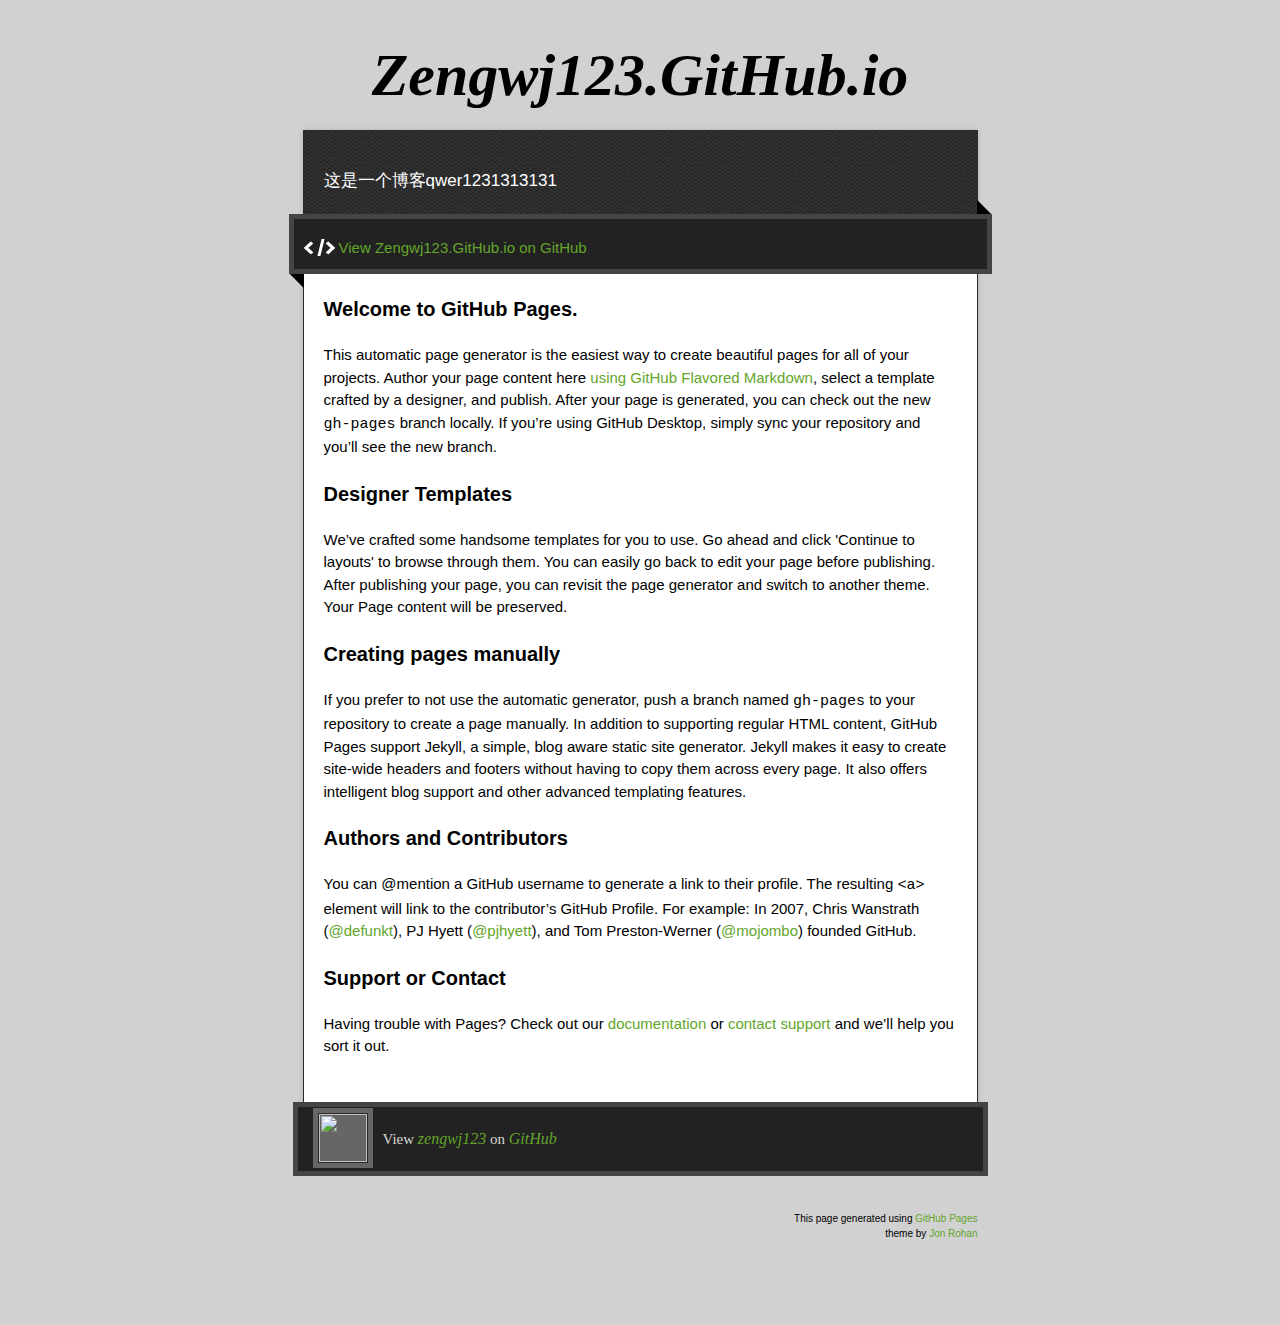
==== index.html @ 14ca136c "hah" ====
<!doctype html>
<!-- The Time Machine GitHub pages theme was designed and developed by Jon Rohan, on Feb 7, 2012. -->
<!-- Follow him for fun. http://twitter.com/jonrohan. Tail his code on https://github.com/jonrohan -->
<html>
<head>
  <meta charset="utf-8">
  <meta http-equiv="X-UA-Compatible" content="IE=edge,chrome=1">

  <link rel="stylesheet" href="stylesheets/stylesheet.css" media="screen">
  <link rel="stylesheet" href="stylesheets/github-dark.css">
  <script type="text/javascript" src="https://ajax.googleapis.com/ajax/libs/jquery/1.7.1/jquery.min.js"></script>
  <script type="text/javascript" src="javascripts/script.js"></script>

  <title>Zengwj123.GitHub.io</title>
  <meta name="description" content="这是一个博客">

  <meta name="viewport" content="width=device-width,initial-scale=1">

</head>

<body>

  <div class="wrapper">
    <header>
      <h1 class="title">Zengwj123.GitHub.io</h1>
    </header>
    <div id="container">
      <p class="tagline">这是一个博客qwer1231313131</p>
      <div id="main" role="main">
        <div class="download-bar">
        <div class="inner">
          <a href="https://github.com/zengwj123" class="code">View Zengwj123.GitHub.io on GitHub</a>
        </div>
        <span class="blc"></span><span class="trc"></span>
        </div>
        <article class="markdown-body">
          <h3>
<a id="welcome-to-github-pages" class="anchor" href="#welcome-to-github-pages" aria-hidden="true"><span aria-hidden="true" class="octicon octicon-link"></span></a>Welcome to GitHub Pages.</h3>

<p>This automatic page generator is the easiest way to create beautiful pages for all of your projects. Author your page content here <a href="https://guides.github.com/features/mastering-markdown/">using GitHub Flavored Markdown</a>, select a template crafted by a designer, and publish. After your page is generated, you can check out the new <code>gh-pages</code> branch locally. If you’re using GitHub Desktop, simply sync your repository and you’ll see the new branch.</p>

<h3>
<a id="designer-templates" class="anchor" href="#designer-templates" aria-hidden="true"><span aria-hidden="true" class="octicon octicon-link"></span></a>Designer Templates</h3>

<p>We’ve crafted some handsome templates for you to use. Go ahead and click 'Continue to layouts' to browse through them. You can easily go back to edit your page before publishing. After publishing your page, you can revisit the page generator and switch to another theme. Your Page content will be preserved.</p>

<h3>
<a id="creating-pages-manually" class="anchor" href="#creating-pages-manually" aria-hidden="true"><span aria-hidden="true" class="octicon octicon-link"></span></a>Creating pages manually</h3>

<p>If you prefer to not use the automatic generator, push a branch named <code>gh-pages</code> to your repository to create a page manually. In addition to supporting regular HTML content, GitHub Pages support Jekyll, a simple, blog aware static site generator. Jekyll makes it easy to create site-wide headers and footers without having to copy them across every page. It also offers intelligent blog support and other advanced templating features.</p>

<h3>
<a id="authors-and-contributors" class="anchor" href="#authors-and-contributors" aria-hidden="true"><span aria-hidden="true" class="octicon octicon-link"></span></a>Authors and Contributors</h3>

<p>You can @mention a GitHub username to generate a link to their profile. The resulting <code>&lt;a&gt;</code> element will link to the contributor’s GitHub Profile. For example: In 2007, Chris Wanstrath (<a href="https://github.com/defunkt" class="user-mention">@defunkt</a>), PJ Hyett (<a href="https://github.com/pjhyett" class="user-mention">@pjhyett</a>), and Tom Preston-Werner (<a href="https://github.com/mojombo" class="user-mention">@mojombo</a>) founded GitHub.</p>

<h3>
<a id="support-or-contact" class="anchor" href="#support-or-contact" aria-hidden="true"><span aria-hidden="true" class="octicon octicon-link"></span></a>Support or Contact</h3>

<p>Having trouble with Pages? Check out our <a href="https://help.github.com/pages">documentation</a> or <a href="https://github.com/contact">contact support</a> and we’ll help you sort it out.</p>
        </article>
      </div>
    </div>
    <footer>
      <div class="owner">

      <p><a href="https://github.com/zengwj123" class="avatar"><img src="https://avatars1.githubusercontent.com/u/22811148?v=3&amp;s=60" width="48" height="48"></a>View <a href="https://github.com/zengwj123">zengwj123</a> on <a href="https://www.github.com">GitHub</a></p>

      </div>
      <div class="creds">
        <small>This page generated using <a href="https://pages.github.com/">GitHub Pages</a><br>theme by <a href="https://twitter.com/jonrohan/">Jon Rohan</a></small>
      </div>
    </footer>
  </div>
  <div class="current-section">
    <a href="#top">Scroll to top</a>
    <a href="https://github.com/zengwj123/zengwj123.github.io/tarball/master" class="tar">tar</a><a href="https://github.com/zengwj123/zengwj123.github.io/zipball/master" class="zip">zip</a><a href="" class="code">source code</a>
    <p class="name"></p>
  </div>

  
</body>
</html>
---- stylesheets/stylesheet.css ----
/*! normalize.css v3.0.0 | MIT License | git.io/normalize */

/**
 * 1. Set default font family to sans-serif.
 * 2. Prevent iOS text size adjust after orientation change, without disabling
 *    user zoom.
 */

html {
  font-family: sans-serif; /* 1 */
  -ms-text-size-adjust: 100%; /* 2 */
  -webkit-text-size-adjust: 100%; /* 2 */
}

/**
 * Remove default margin.
 */

body {
  margin: 0;
}

/* HTML5 display definitions
   ========================================================================== */

/**
 * Correct `block` display not defined for any HTML5 element in IE 8/9.
 * Correct `block` display not defined for `details` or `summary` in IE 10/11 and Firefox.
 * Correct `block` display not defined for `main` in IE 11.
 */

article,
aside,
details,
figcaption,
figure,
footer,
header,
hgroup,
main,
nav,
section,
summary {
  display: block;
}

/**
 * 1. Correct `inline-block` display not defined in IE 8/9.
 * 2. Normalize vertical alignment of `progress` in Chrome, Firefox, and Opera.
 */

audio,
canvas,
progress,
video {
  display: inline-block; /* 1 */
  vertical-align: baseline; /* 2 */
}

/**
 * Prevent modern browsers from displaying `audio` without controls.
 * Remove excess height in iOS 5 devices.
 */

audio:not([controls]) {
  display: none;
  height: 0;
}

/**
 * Address `[hidden]` styling not present in IE 8/9/10.
 * Hide the `template` element in IE 8/9/11, Safari, and Firefox < 22.
 */

[hidden],
template {
  display: none;
}

/* Links
   ========================================================================== */

/**
 * Remove the gray background color from active links in IE 10.
 */

a {
  background: transparent;
}

/**
 * Improve readability when focused and also mouse hovered in all browsers.
 */

a:active,
a:hover {
  outline: 0;
}

/* Text-level semantics
   ========================================================================== */

/**
 * Address styling not present in IE 8/9/10/11, Safari, and Chrome.
 */

abbr[title] {
  border-bottom: 1px dotted;
}

/**
 * Address style set to `bolder` in Firefox 4+, Safari, and Chrome.
 */

b,
strong {
  font-weight: bold;
}

/**
 * Address styling not present in Safari and Chrome.
 */

dfn {
  font-style: italic;
}

/**
 * Address variable `h1` font-size and margin within `section` and `article`
 * contexts in Firefox 4+, Safari, and Chrome.
 */

h1 {
  font-size: 2em;
  margin: 0.67em 0;
}

/**
 * Address styling not present in IE 8/9.
 */

mark {
  background: #ff0;
  color: #000;
}

/**
 * Address inconsistent and variable font size in all browsers.
 */

small {
  font-size: 80%;
}

/**
 * Prevent `sub` and `sup` affecting `line-height` in all browsers.
 */

sub,
sup {
  font-size: 75%;
  line-height: 0;
  position: relative;
  vertical-align: baseline;
}

sup {
  top: -0.5em;
}

sub {
  bottom: -0.25em;
}

/* Embedded content
   ========================================================================== */

/**
 * Remove border when inside `a` element in IE 8/9/10.
 */

img {
  border: 0;
}

/**
 * Correct overflow not hidden in IE 9/10/11.
 */

svg:not(:root) {
  overflow: hidden;
}

/* Grouping content
   ========================================================================== */

/**
 * Address margin not present in IE 8/9 and Safari.
 */

figure {
  margin: 1em 40px;
}

/**
 * Address differences between Firefox and other browsers.
 */

hr {
  -moz-box-sizing: content-box;
  box-sizing: content-box;
  height: 0;
}

/**
 * Contain overflow in all browsers.
 */

pre {
  overflow: auto;
}

/**
 * Address odd `em`-unit font size rendering in all browsers.
 */

code,
kbd,
pre,
samp {
  font-family: monospace, monospace;
  font-size: 1em;
}

/* Forms
   ========================================================================== */

/**
 * Known limitation: by default, Chrome and Safari on OS X allow very limited
 * styling of `select`, unless a `border` property is set.
 */

/**
 * 1. Correct color not being inherited.
 *    Known issue: affects color of disabled elements.
 * 2. Correct font properties not being inherited.
 * 3. Address margins set differently in Firefox 4+, Safari, and Chrome.
 */

button,
input,
optgroup,
select,
textarea {
  color: inherit; /* 1 */
  font: inherit; /* 2 */
  margin: 0; /* 3 */
}

/**
 * Address `overflow` set to `hidden` in IE 8/9/10/11.
 */

button {
  overflow: visible;
}

/**
 * Address inconsistent `text-transform` inheritance for `button` and `select`.
 * All other form control elements do not inherit `text-transform` values.
 * Correct `button` style inheritance in Firefox, IE 8/9/10/11, and Opera.
 * Correct `select` style inheritance in Firefox.
 */

button,
select {
  text-transform: none;
}

/**
 * 1. Avoid the WebKit bug in Android 4.0.* where (2) destroys native `audio`
 *    and `video` controls.
 * 2. Correct inability to style clickable `input` types in iOS.
 * 3. Improve usability and consistency of cursor style between image-type
 *    `input` and others.
 */

button,
html input[type="button"], /* 1 */
input[type="reset"],
input[type="submit"] {
  -webkit-appearance: button; /* 2 */
  cursor: pointer; /* 3 */
}

/**
 * Re-set default cursor for disabled elements.
 */

button[disabled],
html input[disabled] {
  cursor: default;
}

/**
 * Remove inner padding and border in Firefox 4+.
 */

button::-moz-focus-inner,
input::-moz-focus-inner {
  border: 0;
  padding: 0;
}

/**
 * Address Firefox 4+ setting `line-height` on `input` using `!important` in
 * the UA stylesheet.
 */

input {
  line-height: normal;
}

/**
 * It's recommended that you don't attempt to style these elements.
 * Firefox's implementation doesn't respect box-sizing, padding, or width.
 *
 * 1. Address box sizing set to `content-box` in IE 8/9/10.
 * 2. Remove excess padding in IE 8/9/10.
 */

input[type="checkbox"],
input[type="radio"] {
  box-sizing: border-box; /* 1 */
  padding: 0; /* 2 */
}

/**
 * Fix the cursor style for Chrome's increment/decrement buttons. For certain
 * `font-size` values of the `input`, it causes the cursor style of the
 * decrement button to change from `default` to `text`.
 */

input[type="number"]::-webkit-inner-spin-button,
input[type="number"]::-webkit-outer-spin-button {
  height: auto;
}

/**
 * 1. Address `appearance` set to `searchfield` in Safari and Chrome.
 * 2. Address `box-sizing` set to `border-box` in Safari and Chrome
 *    (include `-moz` to future-proof).
 */

input[type="search"] {
  -webkit-appearance: textfield; /* 1 */
  -moz-box-sizing: content-box;
  -webkit-box-sizing: content-box; /* 2 */
  box-sizing: content-box;
}

/**
 * Remove inner padding and search cancel button in Safari and Chrome on OS X.
 * Safari (but not Chrome) clips the cancel button when the search input has
 * padding (and `textfield` appearance).
 */

input[type="search"]::-webkit-search-cancel-button,
input[type="search"]::-webkit-search-decoration {
  -webkit-appearance: none;
}

/**
 * Define consistent border, margin, and padding.
 */

fieldset {
  border: 1px solid #c0c0c0;
  margin: 0 2px;
  padding: 0.35em 0.625em 0.75em;
}

/**
 * 1. Correct `color` not being inherited in IE 8/9/10/11.
 * 2. Remove padding so people aren't caught out if they zero out fieldsets.
 */

legend {
  border: 0; /* 1 */
  padding: 0; /* 2 */
}

/**
 * Remove default vertical scrollbar in IE 8/9/10/11.
 */

textarea {
  overflow: auto;
}

/**
 * Don't inherit the `font-weight` (applied by a rule above).
 * NOTE: the default cannot safely be changed in Chrome and Safari on OS X.
 */

optgroup {
  font-weight: bold;
}

/* Tables
   ========================================================================== */

/**
 * Remove most spacing between table cells.
 */

table {
  border-collapse: collapse;
  border-spacing: 0;
}

td,
th {
  padding: 0;
}


/* Style */

body {
  font-size: 15px;
  font-family: Arial, Arial, Helvetica, sans-serif;
  line-height: 1.5;
  background: #D1D1D1;
}

a {
  color: #63a52a;
  text-decoration: none;
  transition: opacity ease-in-out 0.3s;
  -webkit-transition: opacity ease-in-out 0.3s;  /* Safari <=6.1, Android <= 4.3 */
}

a:hover {
  text-decoration: underline;
  color: #90D355;
}

h1.title {
  margin: 30px 20px 10px;
  font-size: 60px;
  font-weight: bold;
  font-style: italic;
  font-family:Georgia, serif;
  text-align: center;
}

.wrapper {
  width: 675px;
  margin: 0 auto;
}

#container {
  border: 1px solid #2a2a2a;
  background: #ddd url(../images/pattern.png);
  box-shadow: 0 0 5px #b1b1b1;
}

p.tagline {
  padding: 20px 20px 0;
  color: #fff;
  font-size: 17px;
}

#main {
  margin-top: 20px;
  padding: 0 20px 90px;
  background-color: #fff;
}

.download-bar {
  background: #222;
  border: 5px solid #444;
  padding: 10px;
  margin: 0 -35px 20px;
  position: relative;
}

.download-bar .inner {
  overflow: hidden;
}

.download-bar .watch-fork iframe {
  display: block;
  float: left;
  border-right: 1px solid #ddd;
  padding-right: 5px;
}
.download-bar .watch-fork iframe.last {
  border-right: 0 none;
  padding-right: 0;
  padding-left: 5px;
  border-left: 1px solid #fff;
}
.download-bar .watch-fork {
  overflow: hidden;
  float: right;
  background-color: #eee;
  padding: 5px;
  border-radius: 3px;
}

.download-bar .blc {
  border: 10px solid black;
  border-color: transparent transparent black;
  width: 0;
  height: 0;
  display: block;
  position: absolute;
  bottom: -15px;
  left: 0;
  transform: rotate(45deg);
  -ms-transform: rotate(45deg);  /* IE9 */
  -webkit-transform: rotate(45deg); /* 2014 current */
}

.download-bar .trc {
  border: 10px solid black;
  border-color:  black transparent transparent;
  width: 0;
  height: 0;
  display: block;
  position: absolute;
  top: -15px;
  right: 0;
  transform: rotate(45deg);
  -ms-transform: rotate(45deg);  /* IE9 */
  -webkit-transform: rotate(45deg); /* 2014 current */
}

.download-bar .avatar {
  border: 1px solid black;
  display: block;
  padding: 4px;
  float: left;
}

.download-bar .avatar img {
  display: block;
}

.download-bar a.code {
  background: transparent url(../images/code.png) no-repeat 0 2px;
  padding-left: 35px;
  margin-top: 8px;
  display: block;
  float: left;
  text-indent: 0;
  width: auto;
  height: auto;
  opacity: 1;
  filter:alpha(opacity=100);  /* IE 5-7 */
}

.current-section {
  position: fixed;
  top: 0;
  left: 50%;
  width: 693px;
  margin-left: -352px;
  background: #222;
  border: 5px solid #444;
  color: #fff;
  opacity: 0;
  visibility: hidden;
  transition: opacity ease-in-out 0.3s;
  -webkit-transition: opacity ease-in-out 0.3s;  /* Safari <=6.1, Android <= 4.3 */
}

.current-section p {
  padding: 5px 27px;
  font-size: 24px;
  font-weight: bold;
}

.current-section a {
  float: right;
  text-indent: -10000px;
  background: transparent url(../images/top.png) no-repeat 0 0;
  width: 20px;
  height: 20px;
  opacity: 0.8;
  margin-right: 12px;
  margin-top: 12px;
  opacity: 0.8;
  filter:alpha(opacity=80);  /* IE 5-7 */
  transition: opacity ease-in-out 0.3s;
  -webkit-transition: opacity ease-in-out 0.3s;  /* Safari <=6.1, Android <= 4.3 */
}

.current-section a:hover {
  opacity: 1;
  filter:alpha(opacity=100);  /* IE 5-7 */
}

.current-section a.zip {
  margin-right: 8px;
}

a.zip,
a.zip span {
  background: transparent url(../images/zip.png) no-repeat 0 0;
  width: 30px;
  height: 21px;
  display: inline-block;
  text-indent: -10000px;
  opacity: 0.8;
  filter:alpha(opacity=80);  /* IE 5-7 */
  transition: opacity ease-in-out 0.3s;
  -webkit-transition: opacity ease-in-out 0.3s;  /* Safari <=6.1, Android <= 4.3 */
}

a.tar,
a.tar span {
  background: transparent url(../images/tar.png) no-repeat 0 0;
  width: 30px;
  height: 21px;
  display: inline-block;
  text-indent: -10000px;
  opacity: 0.8;
  filter:alpha(opacity=80);  /* IE 5-7 */
  transition: opacity ease-in-out 0.3s;
  -webkit-transition: opacity ease-in-out 0.3s;  /* Safari <=6.1, Android <= 4.3 */
}

a.code {
  background: transparent url(../images/code.png) no-repeat 0 2px;
  width: 30px;
  height: 21px;
  display: block;
  display: inline-block;
  text-indent: -10000px;
  opacity: 0.8;
  filter:alpha(opacity=80);  /* IE 5-7 */
  transition: opacity ease-in-out 0.3s;
  -webkit-transition: opacity ease-in-out 0.3s;  /* Safari <=6.1, Android <= 4.3 */
}

a.zip:hover,
a.tar:hover,
a.code:hover {
  opacity: 1;
  filter:alpha(opacity=100);
}

a.download-button {
  border: 1px solid black;
  border-radius: 3px;
  display: inline-block;
  text-indent: 0!important;
  width: auto;
  float: right;
  background: #999; /* for non-css3 browsers */
  filter: progid:DXImageTransform.Microsoft.gradient(startColorstr='#37ADD4', endColorstr='#1B657E'); /* IE <= 9 */
  background: -webkit-gradient(linear, left top, left bottom, from(#37ADD4), to(#1B657E)); /* ancient webkit browsers */
  background: -webkit-linear-gradient(top,  #37ADD4,  #1B657E);  /* Safari <=6.1, Android <= 4.3 */
  background: linear-gradient(to bottom,  #37ADD4,  #1B657E);
  height: auto;
  margin-left: 10px;
}

a.download-button span {
  background-position: 10px 5px;
  width: auto;
  height: auto;
  padding: 5px 10px;
  padding-left: 45px;
  display: inline-block;
  text-indent: 0!important;
  color: #fff;
}

footer {
  margin-bottom: 60px;
  padding-bottom: 60px;
}

footer .owner {
  background: #222;
  border: 5px solid #444;
  padding: 5px 15px;
  margin: -67px -10px 35px;
  color: #d6d6d6;
}

footer .creds small {
  float: right;
  font-size: 10px;
  text-align: right;
  margin-left: 15px;
}

footer .owner .avatar {
  background-color: #666;
  display: block;
  margin: -19px 10px 0 0;
  width: 60px;
  float: left;
}

footer .owner img {
  display: block;
  border: 1px solid #2a2a2a;
  margin: 5px;
}

footer .owner p {
  font-family:Georgia, serif;
}

footer .owner p a {
  font-size: 16px;
  font-style: italic;
}

/* Markdown */
.markdown-body h1,
.markdown-body h2,
.markdown-body h3,
.markdown-body h4,
.markdown-body h5,
.markdown-body h6,
.markdown-body p,
.markdown-body pre,
.markdown-body ul,
.markdown-body ol,
.markdown-body dl,
.markdown-body table,
.markdown-body blockquote {
  margin-bottom: 20px;
}

.markdown-body h1,
.markdown-body h2,
.markdown-body h3,
.markdown-body h4,
.markdown-body h5,
.markdown-body h6 {
  font-weight: bold;
}

.markdown-body h1 {
  font-size: 28px;
}

.markdown-body h2 {
  font-size: 24px;
  color: #557398;
}

.markdown-body h3 {
  font-size: 20px;
}

.markdown-body h4 {
  font-size: 18px;
}

.markdown-body h5 {
  font-size: 16px;
}

.markdown-body pre {
  padding: 10px 70px 10px 0;
  margin-left: -20px;
  margin-right: -20px;
  font-family: 'Monaco', 'Lucida Console', monospace;
  font-size: 13px;
  line-height: 20px;
  box-shadow: inset 0 0 5px #000;
  word-wrap: break-word;
  background-color:#3b3b3b;
  color: #d6d6d6;
}

.markdown-body pre.lines {
  font-size: 12px;
  margin:0 10px 0 -20px;
  padding: 10px;
  float:  left;
  display: block;
  text-align: right;
  box-shadow: none;
  background-color:#2a2a2a;
  color: #d6d6d6;
}

.markdown-body ul,
.markdown-body ol {
  padding-left: 30px;
}

.markdown-body ul {
  list-style-type: disc;
}

.markdown-body ol {
  list-style-type: decimal;
}

.markdown-body li,
.markdown-body li p,
.markdown-body dd,
.markdown-body dd p {
  margin-bottom: 10px;
}

.markdown-body li pre,
.markdown-body li pre.lines,
.markdown-body dd pre,
.markdown-body dd pre.lines {
  margin-left: -35px;
}

.markdown-body dt {
  font-weight: bold;
  font-style: italic;
}

.markdown-body dd {
  margin-left: 15px;
}

.markdown-body table {
  width: 673px;
  margin-left: -20px;
  margin-right: -20px;
}

.markdown-body tbody {
  border-top: 2px solid #557398;
  border-bottom: 2px solid #557398;
  background-color: #EBEFF4;
}

.markdown-body table td * {
  margin: 0;
}

.markdown-body td {
  border-right: 1px solid #557398;
  border-bottom: 1px solid #557398;
  padding: 5px;
}

.markdown-body td:first-child,
.markdown-body th:first-child {
  width: 30%;
  padding-left: 20px;
}

.markdown-body td:last-child {
  border-right: 0 none;
}

.markdown-body th {
  font-size: 18px;
  font-weight: bold;
  text-align: left;
  padding: 5px;
}

.markdown-body tt {
  background-color:#3b3b3b;
  color: #d6d6d6;
  padding: 2px 3px;
}

.markdown-body blockquote {
  font-style: italic;
  font-family:Georgia, serif;
  font-size: 17px;
  border-top: 3px solid #333;
  border-bottom: 3px solid #333;
  padding: 10px 20px;
  padding-left: 50px;
}

.markdown-body blockquote:before {
  font-style: italic;
  font-family: Georgia, serif;
  font-size: 90px;
  height: 90px;
  margin-left: -60px;
  margin-top: -25px;
  content: "‟";
  display: block;
  float: left;
}

.markdown-body img {
  max-width: 100%;
  box-sizing: border-box;
}

.highlight  { background: #ffffff; }
.highlight .c { color: #999988; font-style: italic } /* Comment */
.highlight .err { color: #a61717; background-color: #e3d2d2 } /* Error */
.highlight .k { font-weight: bold } /* Keyword */
.highlight .o { font-weight: bold } /* Operator */
.highlight .cm { color: #999988; font-style: italic } /* Comment.Multiline */
.highlight .cp { color: #999999; font-weight: bold } /* Comment.Preproc */
.highlight .c1 { color: #999988; font-style: italic } /* Comment.Single */
.highlight .cs { color: #999999; font-weight: bold; font-style: italic } /* Comment.Special */
.highlight .gd { color: #000000; background-color: #ffdddd } /* Generic.Deleted */
.highlight .gd .x { color: #000000; background-color: #ffaaaa } /* Generic.Deleted.Specific */
.highlight .ge { font-style: italic } /* Generic.Emph */
.highlight .gr { color: #aa0000 } /* Generic.Error */
.highlight .gh { color: #999999 } /* Generic.Heading */
.highlight .gi { color: #000000; background-color: #ddffdd } /* Generic.Inserted */
.highlight .gi .x { color: #000000; background-color: #aaffaa } /* Generic.Inserted.Specific */
.highlight .go { color: #888888 } /* Generic.Output */
.highlight .gp { color: #555555 } /* Generic.Prompt */
.highlight .gs { font-weight: bold } /* Generic.Strong */
.highlight .gu { color: #800080; font-weight: bold; } /* Generic.Subheading */
.highlight .gt { color: #aa0000 } /* Generic.Traceback */
.highlight .kc { font-weight: bold } /* Keyword.Constant */
.highlight .kd { font-weight: bold } /* Keyword.Declaration */
.highlight .kn { font-weight: bold } /* Keyword.Namespace */
.highlight .kp { font-weight: bold } /* Keyword.Pseudo */
.highlight .kr { font-weight: bold } /* Keyword.Reserved */
.highlight .kt { color: #445588; font-weight: bold } /* Keyword.Type */
.highlight .m { color: #009999 } /* Literal.Number */
.highlight .s { color: #d14 } /* Literal.String */
.highlight .na { color: #008080 } /* Name.Attribute */
.highlight .nb { color: #0086B3 } /* Name.Builtin */
.highlight .nc { color: #445588; font-weight: bold } /* Name.Class */
.highlight .no { color: #008080 } /* Name.Constant */
.highlight .ni { color: #800080 } /* Name.Entity */
.highlight .ne { color: #990000; font-weight: bold } /* Name.Exception */
.highlight .nf { color: #990000; font-weight: bold } /* Name.Function */
.highlight .nn { color: #555555 } /* Name.Namespace */
.highlight .nt { color: #000080 } /* Name.Tag */
.highlight .nv { color: #008080 } /* Name.Variable */
.highlight .ow { font-weight: bold } /* Operator.Word */
.highlight .w { color: #bbbbbb } /* Text.Whitespace */
.highlight .mf { color: #009999 } /* Literal.Number.Float */
.highlight .mh { color: #009999 } /* Literal.Number.Hex */
.highlight .mi { color: #009999 } /* Literal.Number.Integer */
.highlight .mo { color: #009999 } /* Literal.Number.Oct */
.highlight .sb { color: #d14 } /* Literal.String.Backtick */
.highlight .sc { color: #d14 } /* Literal.String.Char */
.highlight .sd { color: #d14 } /* Literal.String.Doc */
.highlight .s2 { color: #d14 } /* Literal.String.Double */
.highlight .se { color: #d14 } /* Literal.String.Escape */
.highlight .sh { color: #d14 } /* Literal.String.Heredoc */
.highlight .si { color: #d14 } /* Literal.String.Interpol */
.highlight .sx { color: #d14 } /* Literal.String.Other */
.highlight .sr { color: #009926 } /* Literal.String.Regex */
.highlight .s1 { color: #d14 } /* Literal.String.Single */
.highlight .ss { color: #990073 } /* Literal.String.Symbol */
.highlight .bp { color: #999999 } /* Name.Builtin.Pseudo */
.highlight .vc { color: #008080 } /* Name.Variable.Class */
.highlight .vg { color: #008080 } /* Name.Variable.Global */
.highlight .vi { color: #008080 } /* Name.Variable.Instance */
.highlight .il { color: #009999 } /* Literal.Number.Integer.Long */
---- stylesheets/github-dark.css ----
/*
The MIT License (MIT)

Copyright (c) 2016 GitHub, Inc.

Permission is hereby granted, free of charge, to any person obtaining a copy
of this software and associated documentation files (the "Software"), to deal
in the Software without restriction, including without limitation the rights
to use, copy, modify, merge, publish, distribute, sublicense, and/or sell
copies of the Software, and to permit persons to whom the Software is
furnished to do so, subject to the following conditions:

The above copyright notice and this permission notice shall be included in all
copies or substantial portions of the Software.

THE SOFTWARE IS PROVIDED "AS IS", WITHOUT WARRANTY OF ANY KIND, EXPRESS OR
IMPLIED, INCLUDING BUT NOT LIMITED TO THE WARRANTIES OF MERCHANTABILITY,
FITNESS FOR A PARTICULAR PURPOSE AND NONINFRINGEMENT. IN NO EVENT SHALL THE
AUTHORS OR COPYRIGHT HOLDERS BE LIABLE FOR ANY CLAIM, DAMAGES OR OTHER
LIABILITY, WHETHER IN AN ACTION OF CONTRACT, TORT OR OTHERWISE, ARISING FROM,
OUT OF OR IN CONNECTION WITH THE SOFTWARE OR THE USE OR OTHER DEALINGS IN THE
SOFTWARE.

*/

.pl-c /* comment */ {
  color: #969896;
}

.pl-c1 /* constant, variable.other.constant, support, meta.property-name, support.constant, support.variable, meta.module-reference, markup.raw, meta.diff.header */,
.pl-s .pl-v /* string variable */ {
  color: #0099cd;
}

.pl-e /* entity */,
.pl-en /* entity.name */ {
  color: #9774cb;
}

.pl-smi /* variable.parameter.function, storage.modifier.package, storage.modifier.import, storage.type.java, variable.other */,
.pl-s .pl-s1 /* string source */ {
  color: #ddd;
}

.pl-ent /* entity.name.tag */ {
  color: #7bcc72;
}

.pl-k /* keyword, storage, storage.type */ {
  color: #cc2372;
}

.pl-s /* string */,
.pl-pds /* punctuation.definition.string, string.regexp.character-class */,
.pl-s .pl-pse .pl-s1 /* string punctuation.section.embedded source */,
.pl-sr /* string.regexp */,
.pl-sr .pl-cce /* string.regexp constant.character.escape */,
.pl-sr .pl-sre /* string.regexp source.ruby.embedded */,
.pl-sr .pl-sra /* string.regexp string.regexp.arbitrary-repitition */ {
  color: #3c66e2;
}

.pl-v /* variable */ {
  color: #fb8764;
}

.pl-id /* invalid.deprecated */ {
  color: #e63525;
}

.pl-ii /* invalid.illegal */ {
  color: #f8f8f8;
  background-color: #e63525;
}

.pl-sr .pl-cce /* string.regexp constant.character.escape */ {
  font-weight: bold;
  color: #7bcc72;
}

.pl-ml /* markup.list */ {
  color: #c26b2b;
}

.pl-mh /* markup.heading */,
.pl-mh .pl-en /* markup.heading entity.name */,
.pl-ms /* meta.separator */ {
  font-weight: bold;
  color: #264ec5;
}

.pl-mq /* markup.quote */ {
  color: #00acac;
}

.pl-mi /* markup.italic */ {
  font-style: italic;
  color: #ddd;
}

.pl-mb /* markup.bold */ {
  font-weight: bold;
  color: #ddd;
}

.pl-md /* markup.deleted, meta.diff.header.from-file */ {
  color: #bd2c00;
  background-color: #ffecec;
}

.pl-mi1 /* markup.inserted, meta.diff.header.to-file */ {
  color: #55a532;
  background-color: #eaffea;
}

.pl-mdr /* meta.diff.range */ {
  font-weight: bold;
  color: #9774cb;
}

.pl-mo /* meta.output */ {
  color: #264ec5;
}
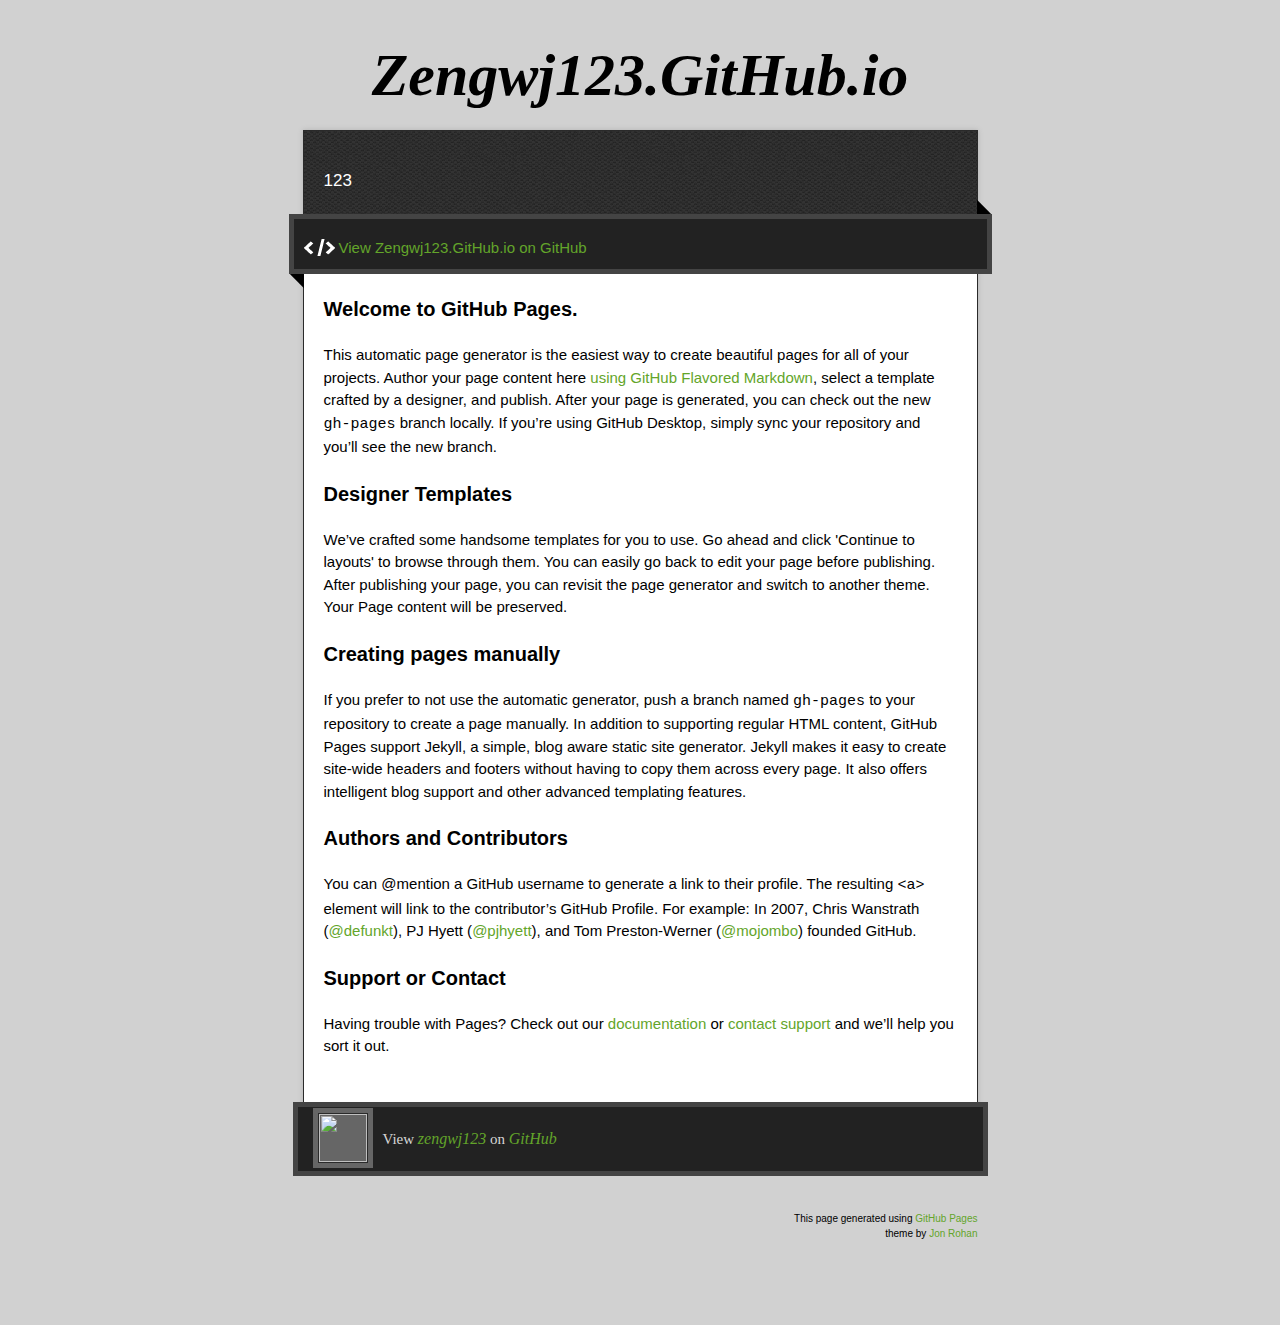
==== commit ff5324a2: "23" ====
--- a/index.html
+++ b/index.html
@@ -25,7 +25,7 @@
       <h1 class="title">Zengwj123.GitHub.io</h1>
     </header>
     <div id="container">
-      <p class="tagline">这是一个博客qwer1231313131</p>
+      <p class="tagline">123</p>
       <div id="main" role="main">
         <div class="download-bar">
         <div class="inner">
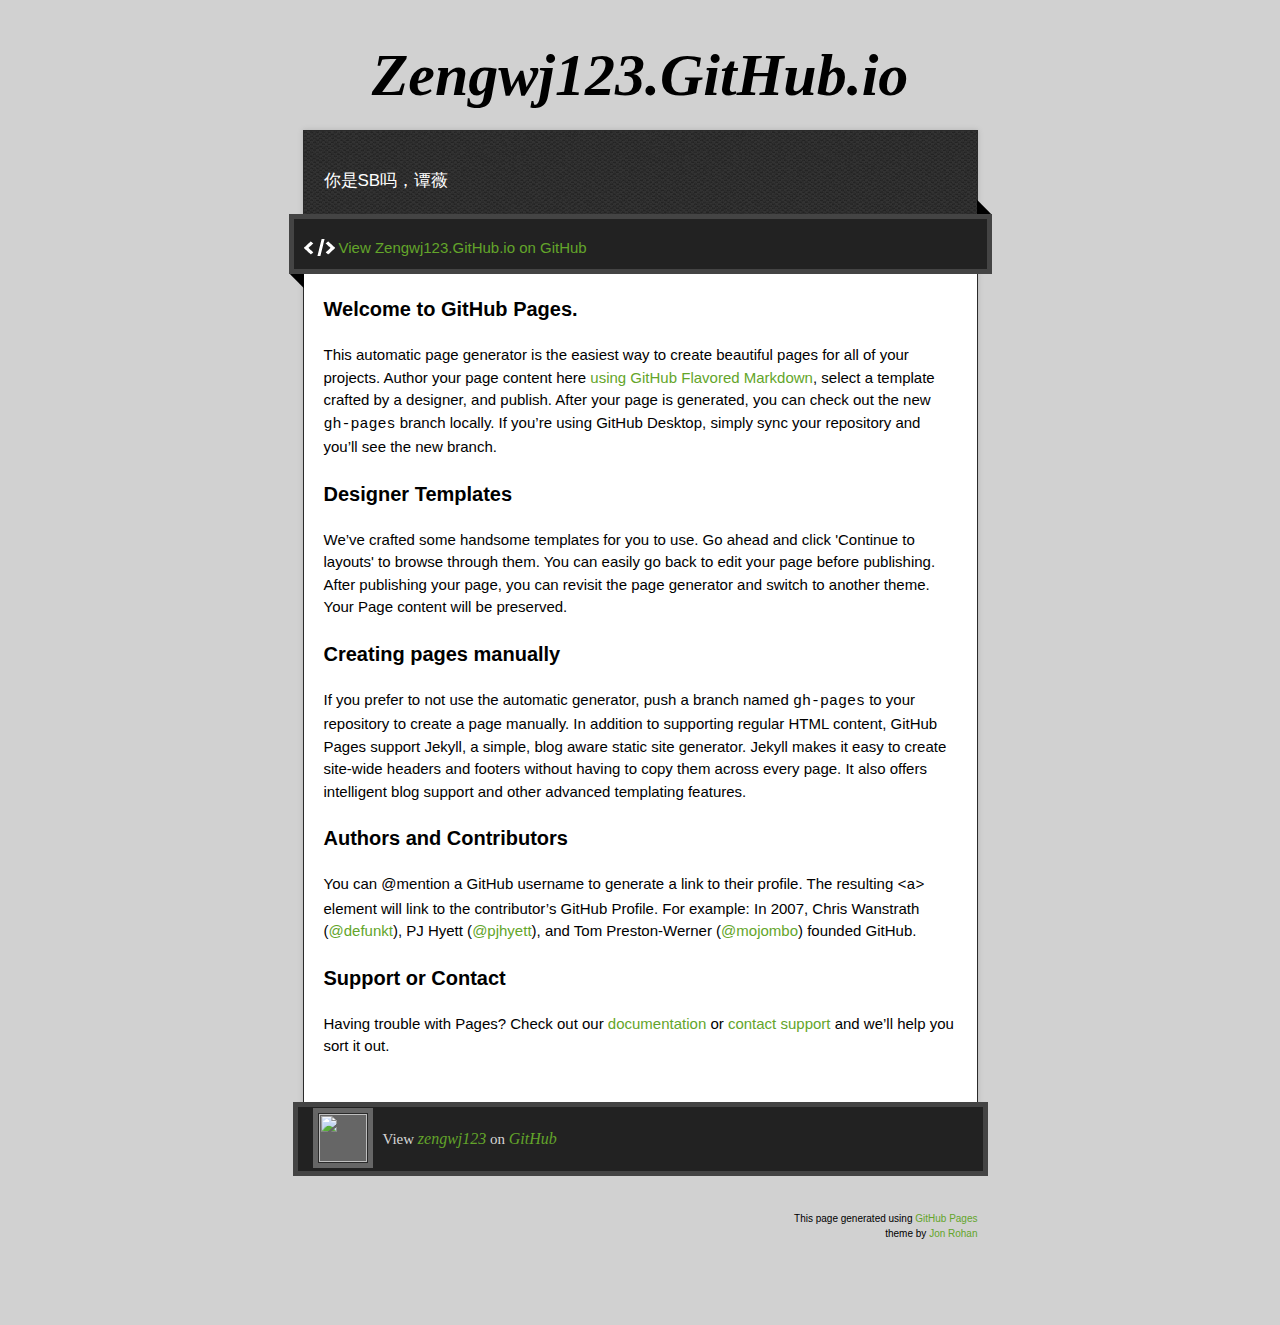
==== commit 38b67767: "123" ====
--- a/index.html
+++ b/index.html
@@ -25,7 +25,7 @@
       <h1 class="title">Zengwj123.GitHub.io</h1>
     </header>
     <div id="container">
-      <p class="tagline">123</p>
+      <p class="tagline">你是SB吗，谭薇</p>
       <div id="main" role="main">
         <div class="download-bar">
         <div class="inner">
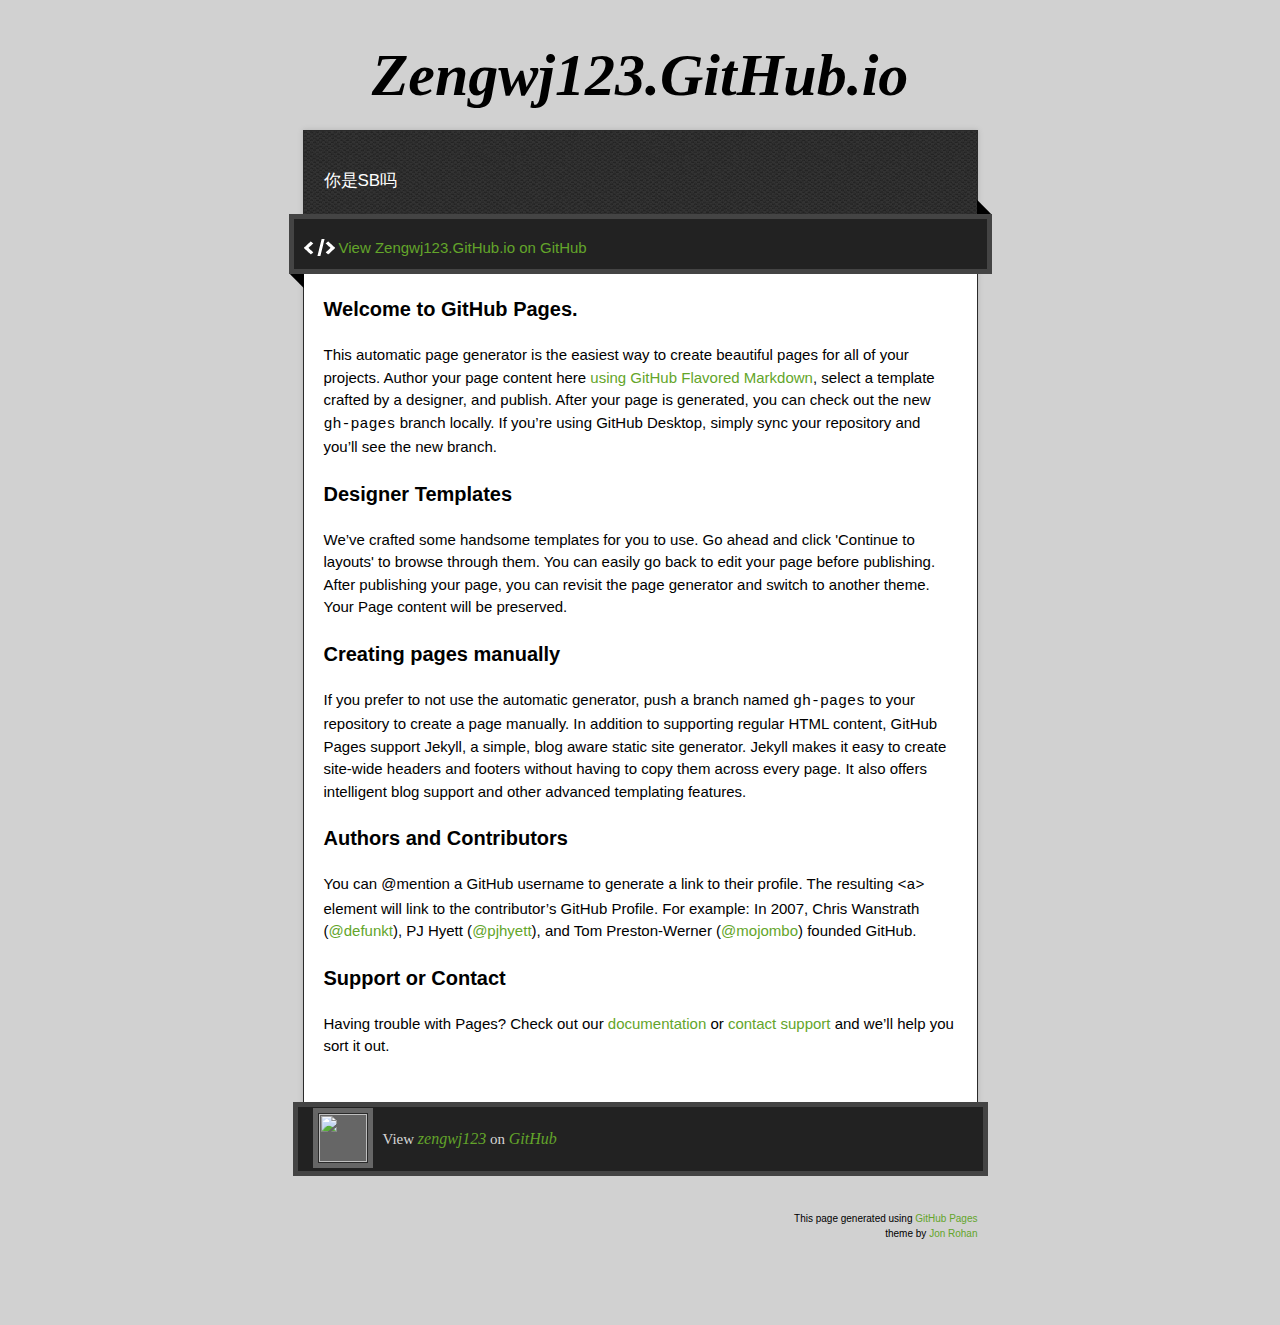
==== commit d69e3c26: "hah" ====
--- a/index.html
+++ b/index.html
@@ -25,7 +25,7 @@
       <h1 class="title">Zengwj123.GitHub.io</h1>
     </header>
     <div id="container">
-      <p class="tagline">你是SB吗，谭薇</p>
+      <p class="tagline">你是SB吗</p>
       <div id="main" role="main">
         <div class="download-bar">
         <div class="inner">
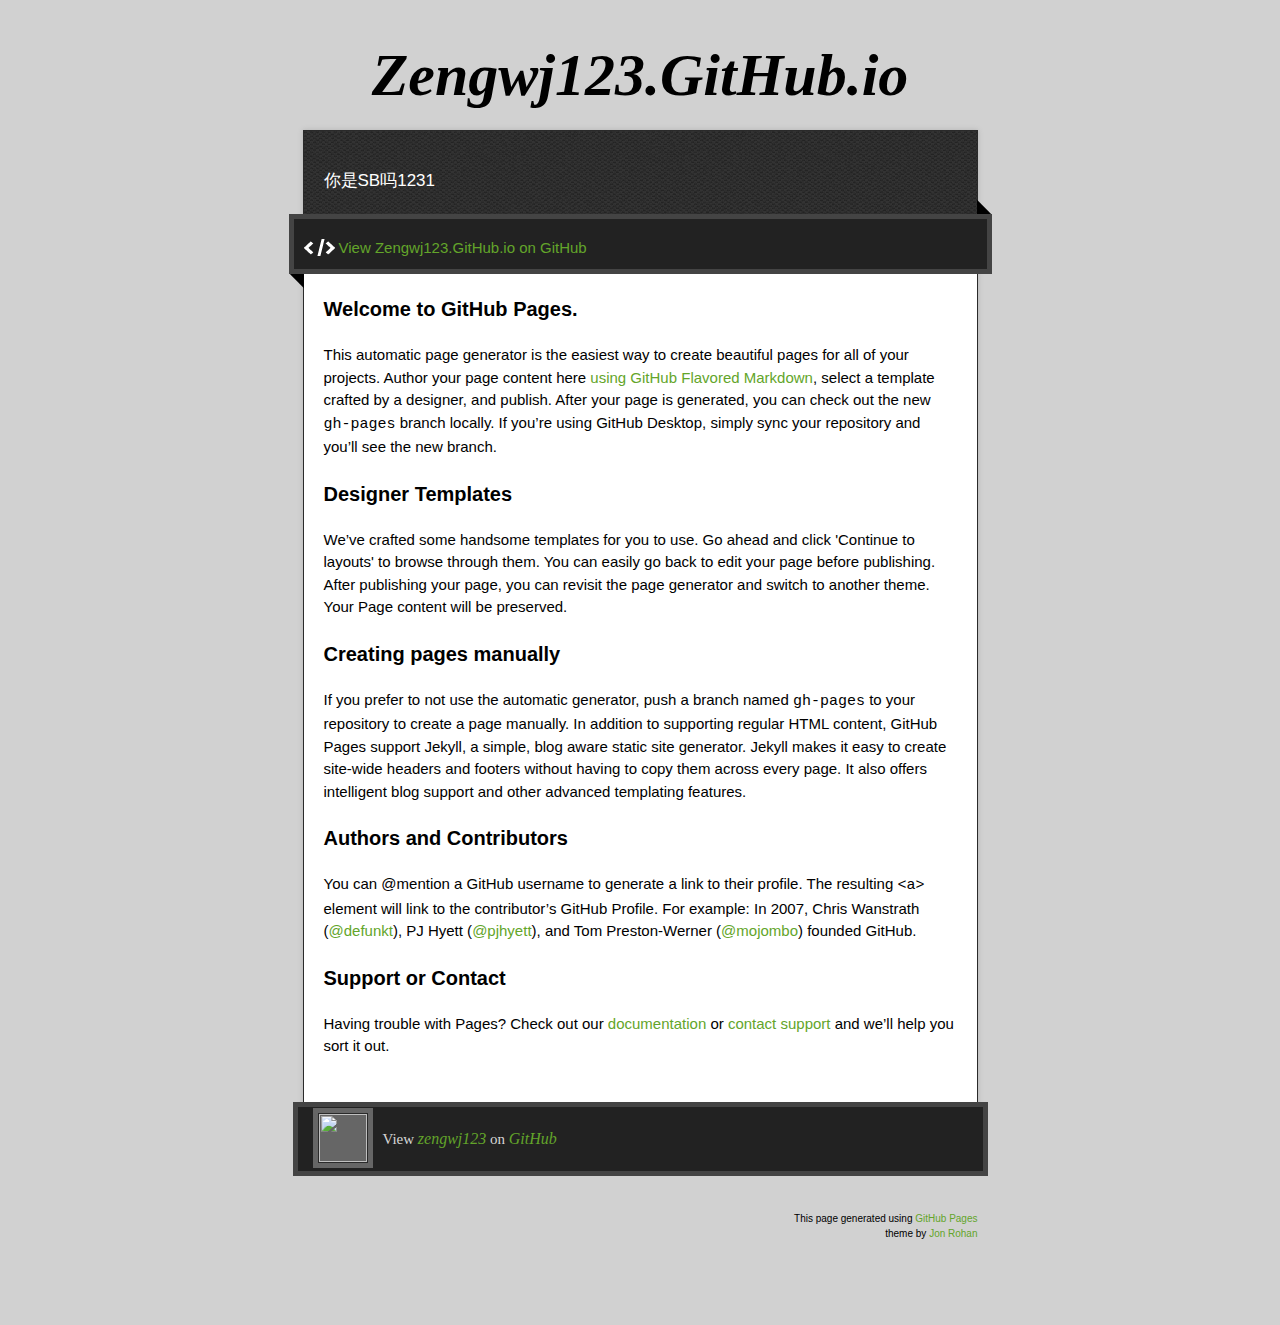
==== commit 4898f57a: "ha" ====
--- a/index.html
+++ b/index.html
@@ -25,7 +25,7 @@
       <h1 class="title">Zengwj123.GitHub.io</h1>
     </header>
     <div id="container">
-      <p class="tagline">你是SB吗</p>
+      <p class="tagline">你是SB吗1231</p>
       <div id="main" role="main">
         <div class="download-bar">
         <div class="inner">
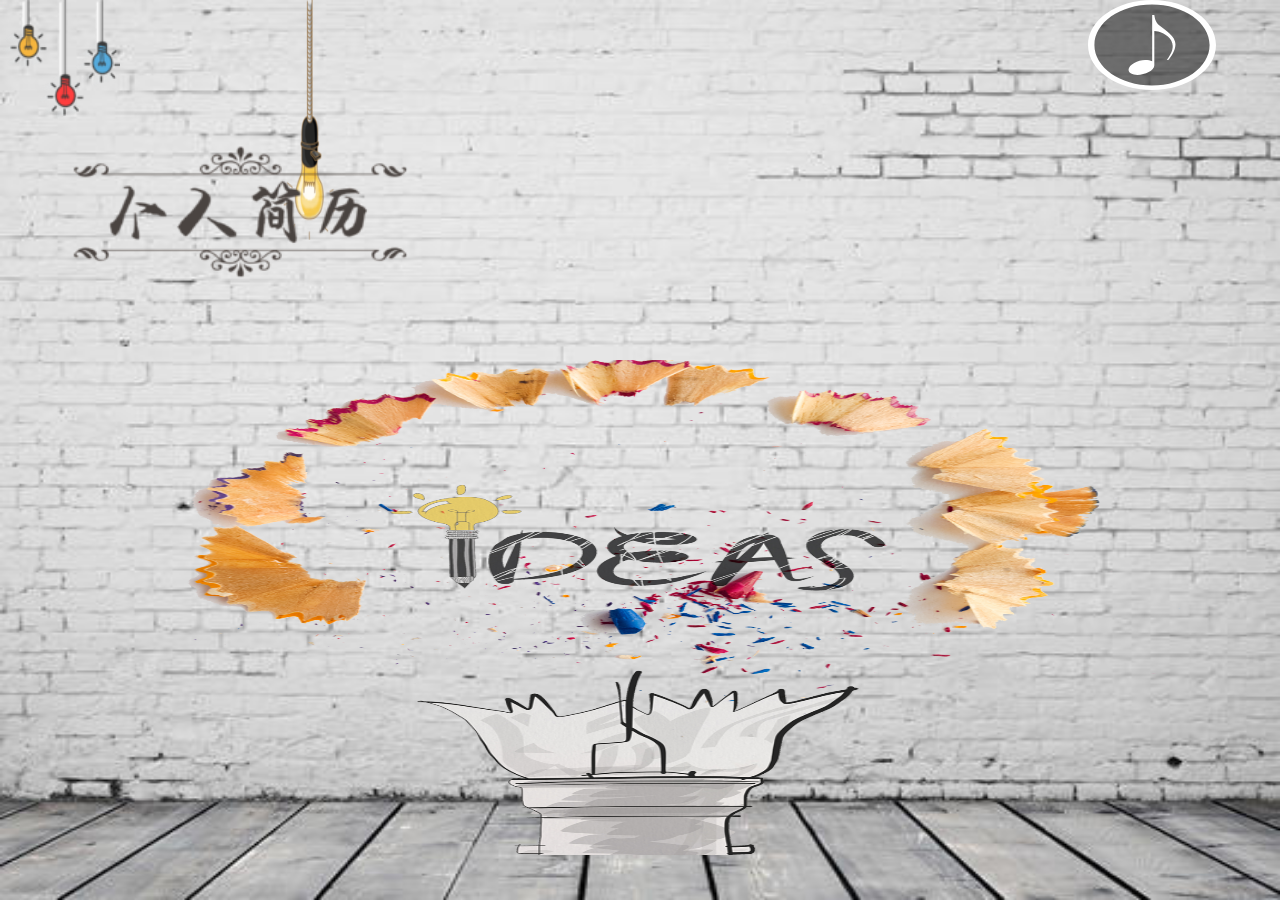
==== commit f2f0213f: "hah" ====
--- a/index.html
+++ b/index.html
@@ -1,83 +1,114 @@
-<!doctype html>
-<!-- The Time Machine GitHub pages theme was designed and developed by Jon Rohan, on Feb 7, 2012. -->
-<!-- Follow him for fun. http://twitter.com/jonrohan. Tail his code on https://github.com/jonrohan -->
+<!DOCTYPE html>
 <html>
 <head>
-  <meta charset="utf-8">
-  <meta http-equiv="X-UA-Compatible" content="IE=edge,chrome=1">
+    <meta charset="utf-8">
+    <meta name="viewport" content="initial-scale=1.0, maximum-scale=1.0, user-scalable=no" />
+    <title></title>
+    <link rel="stylesheet" href="css/swiper-3.3.1.min.css" />
+    <link rel="stylesheet" href="css/animate.min.css" />
+    <link rel="stylesheet" href="css/index.css" />
+    <!--<script type="text/javascript">
+    	
+   		document.addEventListener('plusready', function(){
+   			//console.log("所有plus api都应该在此事件发生后调用，否则会出现plus is undefined。"
+   			
+   		});
+   		
+    </script>-->
+</head>
+<body>
+	<div class="swiper-container">
+		<img src="img/pg1-music.svg" class="svg"/>
+	    <div class="swiper-wrapper">
+	        <div class="swiper-slide bgSize">
+	        	
+	        	<div class="page1">
+	        		<img src="img/24.png" class="ani" swiper-animate-effect="fadeIn" swiper-animate-duration="1s" swiper-animate-delay="0.3s" />
+	        		<img src="img/27.png" class="ani" swiper-animate-effect="fadeInDown" swiper-animate-duration="4s" swiper-animate-delay="0.3s" alt="" />
+	        		<img src="img/18.png" class="ani" swiper-animate-effect="fadeInDown" swiper-animate-duration="1.5s" swiper-animate-delay="0.3s" alt="" />
+	        	</div>
+	        	
+	        	<img class="page1" src="img/26.png" alt="" />
+	        </div>
+	        <div class="swiper-slide page2">
+	        	<div>
+	        		<img src="img/16.gif" alt="" />
+	        		<div class="baseInfo">
+	        			<p>基本</p>
+	        			<p>资料</p>
+	        		</div>
+	        		
+	        	</div>
+	        	<div class="personInfo">
+	        		<span class="ani" swiper-animate-effect="bounceInLeft" swiper-animate-duration="1s" swiper-animate-delay="0.5s">姓名:曾文静 </span>
+		        	<span class="ani" swiper-animate-effect="fadeInLeft" swiper-animate-duration="1s" swiper-animate-delay="1s">性别:曾文静</span>
+		        	<span class="ani" swiper-animate-effect="fadeInLeft" swiper-animate-duration="1s" swiper-animate-delay="1.5s">院校:曾文静</span>
+		        	<span class="ani" swiper-animate-effect="fadeInLeft" swiper-animate-duration="1s" swiper-animate-delay="2s">专业:曾文静</span>
+		        	<span class="ani" swiper-animate-effect="fadeInLeft" swiper-animate-duration="1s" swiper-animate-delay="2.5s">职位:曾文静</span>
+		        	<span class="ani" swiper-animate-effect="fadeInLeft" swiper-animate-duration="1s" swiper-animate-delay="3s">经验:曾文静</span>
+	        		<div class="rotate">
+	        			<img src="img/21.png" alt="" />
+	        		</div>
+	        	</div>
+	        	
+	        	
+	        </div>
+	        <div class="swiper-slide page3" >
+	        	<img class="circle1" src="img/50.png" alt="" />
+	        	
+	        	<img class="skill" src="img/40.png"  />
+	        	<div class="skill1 skillDiv">
+	        		
+	        		<img  src="img/37.png" class="ani" swiper-animate-effect="fadeIn" swiper-animate-duration="1s" swiper-animate-delay="1.5s" />
+	        		<span class="ani" swiper-animate-effect="fadeIn" swiper-animate-duration="1s" swiper-animate-delay="1.5s">HTML<br/>CSS</span>
+	        	</div>
+	        	<div class="skill2 skillDiv">
+	        		<img  src="img/38.png" class="ani" swiper-animate-effect="bounceInRight" swiper-animate-duration="1s" swiper-animate-delay="0.5s" />
+	        		<span class="ani" swiper-animate-effect="bounceInLeft" swiper-animate-duration="1s" swiper-animate-delay="0.5s">JS<br/>JQUERY</span>
+	        	</div>
+	        	<div class="skill3 skillDiv">
+	        		<img  src="img/38.png" class="ani" swiper-animate-effect="bounceInLeft" swiper-animate-duration="2s" swiper-animate-delay="0.5s" />
+	        		<span class="ani" swiper-animate-effect="bounceInLeft" swiper-animate-duration="2s" swiper-animate-delay="0.5s">SWIPER<br/>ISCROLL</span>
+	        	</div>
+	        	
+	        	<div class="skill4 skillDiv">
+	        		<img  src="img/37.png"  />
+	        		<span class="ani" swiper-animate-effect="fadeIn" swiper-animate-duration="1s" swiper-animate-delay="1.5s">ABCD</span>
+	        	</div>
+	        	
+	        	
+	        	<img class="circle2"  src="img/50.png" alt="" />
+	        	
+	        </div>
+	        <div class="swiper-slide">Slide 4</div>
+	        <div class="swiper-slide">Slide 5</div>
+	        <div class="swiper-slide">Slide 6</div>
+	    </div>
+	    <!-- 如果需要分页器 -->
+	    
+	    
+	   
+	</div>
+	<script src="js/app.js"></script>
+	<script src="js/jquery-1.11.0.js"></script>
+	<script src="js/swiper-3.3.1.jquery.min.js"></script>
+	<script src="js/swiper.animate1.0.2.min.js"></script>
+	<script>
+		
+	var swiper = new Swiper('.swiper-container', {
+        pagination: '.swiper-pagination',
+        paginationClickable: true,
+        direction: 'vertical',
+        onInit: function(swiper){ //Swiper2.x的初始化是onFirstInit
+		    swiperAnimateCache(swiper); //隐藏动画元素 
+		    swiperAnimate(swiper); //初始化完成开始动画
+ 		},
+ 		onSlideChangeEnd: function(swiper) {
+   				swiperAnimate(swiper); //每个slide切换结束时也运行当前slide动画
+   			}
 
-  <link rel="stylesheet" href="stylesheets/stylesheet.css" media="screen">
-  <link rel="stylesheet" href="stylesheets/github-dark.css">
-  <script type="text/javascript" src="https://ajax.googleapis.com/ajax/libs/jquery/1.7.1/jquery.min.js"></script>
-  <script type="text/javascript" src="javascripts/script.js"></script>
-
-  <title>Zengwj123.GitHub.io</title>
-  <meta name="description" content="这是一个博客">
-
-  <meta name="viewport" content="width=device-width,initial-scale=1">
-
-</head>
-
-<body>
-
-  <div class="wrapper">
-    <header>
-      <h1 class="title">Zengwj123.GitHub.io</h1>
-    </header>
-    <div id="container">
-      <p class="tagline">你是SB吗1231</p>
-      <div id="main" role="main">
-        <div class="download-bar">
-        <div class="inner">
-          <a href="https://github.com/zengwj123" class="code">View Zengwj123.GitHub.io on GitHub</a>
-        </div>
-        <span class="blc"></span><span class="trc"></span>
-        </div>
-        <article class="markdown-body">
-          <h3>
-<a id="welcome-to-github-pages" class="anchor" href="#welcome-to-github-pages" aria-hidden="true"><span aria-hidden="true" class="octicon octicon-link"></span></a>Welcome to GitHub Pages.</h3>
-
-<p>This automatic page generator is the easiest way to create beautiful pages for all of your projects. Author your page content here <a href="https://guides.github.com/features/mastering-markdown/">using GitHub Flavored Markdown</a>, select a template crafted by a designer, and publish. After your page is generated, you can check out the new <code>gh-pages</code> branch locally. If you’re using GitHub Desktop, simply sync your repository and you’ll see the new branch.</p>
-
-<h3>
-<a id="designer-templates" class="anchor" href="#designer-templates" aria-hidden="true"><span aria-hidden="true" class="octicon octicon-link"></span></a>Designer Templates</h3>
-
-<p>We’ve crafted some handsome templates for you to use. Go ahead and click 'Continue to layouts' to browse through them. You can easily go back to edit your page before publishing. After publishing your page, you can revisit the page generator and switch to another theme. Your Page content will be preserved.</p>
-
-<h3>
-<a id="creating-pages-manually" class="anchor" href="#creating-pages-manually" aria-hidden="true"><span aria-hidden="true" class="octicon octicon-link"></span></a>Creating pages manually</h3>
-
-<p>If you prefer to not use the automatic generator, push a branch named <code>gh-pages</code> to your repository to create a page manually. In addition to supporting regular HTML content, GitHub Pages support Jekyll, a simple, blog aware static site generator. Jekyll makes it easy to create site-wide headers and footers without having to copy them across every page. It also offers intelligent blog support and other advanced templating features.</p>
-
-<h3>
-<a id="authors-and-contributors" class="anchor" href="#authors-and-contributors" aria-hidden="true"><span aria-hidden="true" class="octicon octicon-link"></span></a>Authors and Contributors</h3>
-
-<p>You can @mention a GitHub username to generate a link to their profile. The resulting <code>&lt;a&gt;</code> element will link to the contributor’s GitHub Profile. For example: In 2007, Chris Wanstrath (<a href="https://github.com/defunkt" class="user-mention">@defunkt</a>), PJ Hyett (<a href="https://github.com/pjhyett" class="user-mention">@pjhyett</a>), and Tom Preston-Werner (<a href="https://github.com/mojombo" class="user-mention">@mojombo</a>) founded GitHub.</p>
-
-<h3>
-<a id="support-or-contact" class="anchor" href="#support-or-contact" aria-hidden="true"><span aria-hidden="true" class="octicon octicon-link"></span></a>Support or Contact</h3>
-
-<p>Having trouble with Pages? Check out our <a href="https://help.github.com/pages">documentation</a> or <a href="https://github.com/contact">contact support</a> and we’ll help you sort it out.</p>
-        </article>
-      </div>
-    </div>
-    <footer>
-      <div class="owner">
-
-      <p><a href="https://github.com/zengwj123" class="avatar"><img src="https://avatars1.githubusercontent.com/u/22811148?v=3&amp;s=60" width="48" height="48"></a>View <a href="https://github.com/zengwj123">zengwj123</a> on <a href="https://www.github.com">GitHub</a></p>
-
-      </div>
-      <div class="creds">
-        <small>This page generated using <a href="https://pages.github.com/">GitHub Pages</a><br>theme by <a href="https://twitter.com/jonrohan/">Jon Rohan</a></small>
-      </div>
-    </footer>
-  </div>
-  <div class="current-section">
-    <a href="#top">Scroll to top</a>
-    <a href="https://github.com/zengwj123/zengwj123.github.io/tarball/master" class="tar">tar</a><a href="https://github.com/zengwj123/zengwj123.github.io/zipball/master" class="zip">zip</a><a href="" class="code">source code</a>
-    <p class="name"></p>
-  </div>
-
-  
+    });
+		
+	</script>
 </body>
-</html>
+</html>--- a/css/index.css
+++ b/css/index.css
@@ -0,0 +1,196 @@
+html, body,div {
+        position: relative;
+        height: 100%;
+        margin:0;
+        padding:0;
+    }
+    body {
+        
+        font-family: Helvetica Neue, Helvetica, Arial, sans-serif;
+        font-size: 14px;
+        color:#000;
+        margin: 0;
+        padding: 0;
+    }
+ .swiper-container {
+        width: 100%;
+        height: 100%;
+    }
+.swiper-slide{
+	height:100%;
+	background:url(../img/39.jpg);
+	background-size:100% 100% ;
+	
+}
+
+
+.swiper-slide .page1:nth-child(1){
+	width:100%;
+	height:40%;
+	
+}
+
+.svg{
+	z-index: 999;
+	width:10%;
+	height:10%;
+	position:fixed;
+	left:85%;
+	top:0;
+	animation: svg 2s linear infinite  ;
+}
+.swiper-slide .page1:nth-child(1) img:nth-child(1){
+	width:4rem;
+	height:4rem;
+}
+.swiper-slide .page1:nth-child(1) img:nth-child(2){
+	width:2rem;
+	height:8rem;
+	position: absolute;
+	left:9.2rem
+}
+.swiper-slide .page1:nth-child(1) img:nth-child(3){
+	position: absolute;
+	width:13rem;
+	height:6rem;
+	left:1.5rem;
+	top:4rem;
+	
+	/*animation: resume 1s linear;*/
+}
+
+
+.swiper-slide .page1:nth-child(2){
+	
+	width:100%;
+	height:55%;
+}
+.page2 div:nth-child(1){
+height:50%;
+}
+.page2 div:nth-child(2){
+height:50%;
+}
+.page2 div:nth-child(1) img{
+	width:100%;
+}
+.page2 .baseInfo{
+	position: absolute;
+    top: 22%;
+    left: 46%;
+    
+}
+
+.page2 .baseInfo p{
+	font-family: fangzheng_mhjt;
+    font-size: 19px;
+    color: inherit;
+    line-height: inherit;
+    background-color: initial;
+    font-weight: bolder;
+}
+
+.personInfo{
+	display: flex;
+	flex-flow: column nowrap;
+	/*justify-content: center;*/
+	align-items: center;
+}
+.personInfo span{
+	font-family: fangzheng_mhjt;
+    font-size: 19px;
+    color: black;
+    line-height: inherit;
+    background-color: initial;
+    
+}
+
+.rotate{
+	animation: rotate 5s linear infinite  ;
+	
+}
+
+.page3 .circle1{
+	position: absolute;
+	top:-4rem;
+	left:-4rem;
+	
+}
+.page3 .circle2{
+	position: absolute;
+	top:23rem;
+	left:10rem;
+	animation: rotate 8s linear infinite  ;
+}
+.page3 .skill{
+	position: absolute;
+	top:5rem;
+	left:2.4rem
+}
+.page3 .skill1{
+	position: absolute;
+	top:20rem;
+	left:3rem;
+	
+}
+
+
+.page3 .skill1 span{
+	position: absolute;
+	left:1.3rem;
+	top:1.3rem;
+}
+
+.page3 .skill2 span{
+	position: absolute;
+	left:0.8rem;
+	top:1.3rem;
+}
+.page3 .skill3 span{
+	position: absolute;
+	left:1rem;
+	top:1.3rem;
+}
+.page3 .skill4 span{
+	position: absolute;
+	left:1.3rem;
+	top:1.3rem;
+}
+.page3 .skill4 img{
+	animation: rotate 3s ease-in infinite  ;
+}
+.page3 .skill2{
+	position: absolute;
+	top:15rem;
+	left:10rem;
+	
+}
+.page3 .skill3{
+	position: absolute;
+	top:12rem;
+	left:3rem;
+	
+}
+.page3 .skill4{
+	position: absolute;
+	top:7rem;
+	left:10rem;
+	
+}
+@-webkit-keyframes svg{
+	0%{
+		transform: rotate(0deg);
+	}
+	100%{
+		transform: rotate(360deg);
+	}
+}
+@-webkit-keyframes rotate{
+	0%{
+		transform: rotate(0deg);
+	}
+	100%{
+		transform: rotate(360deg);
+	}
+}
+
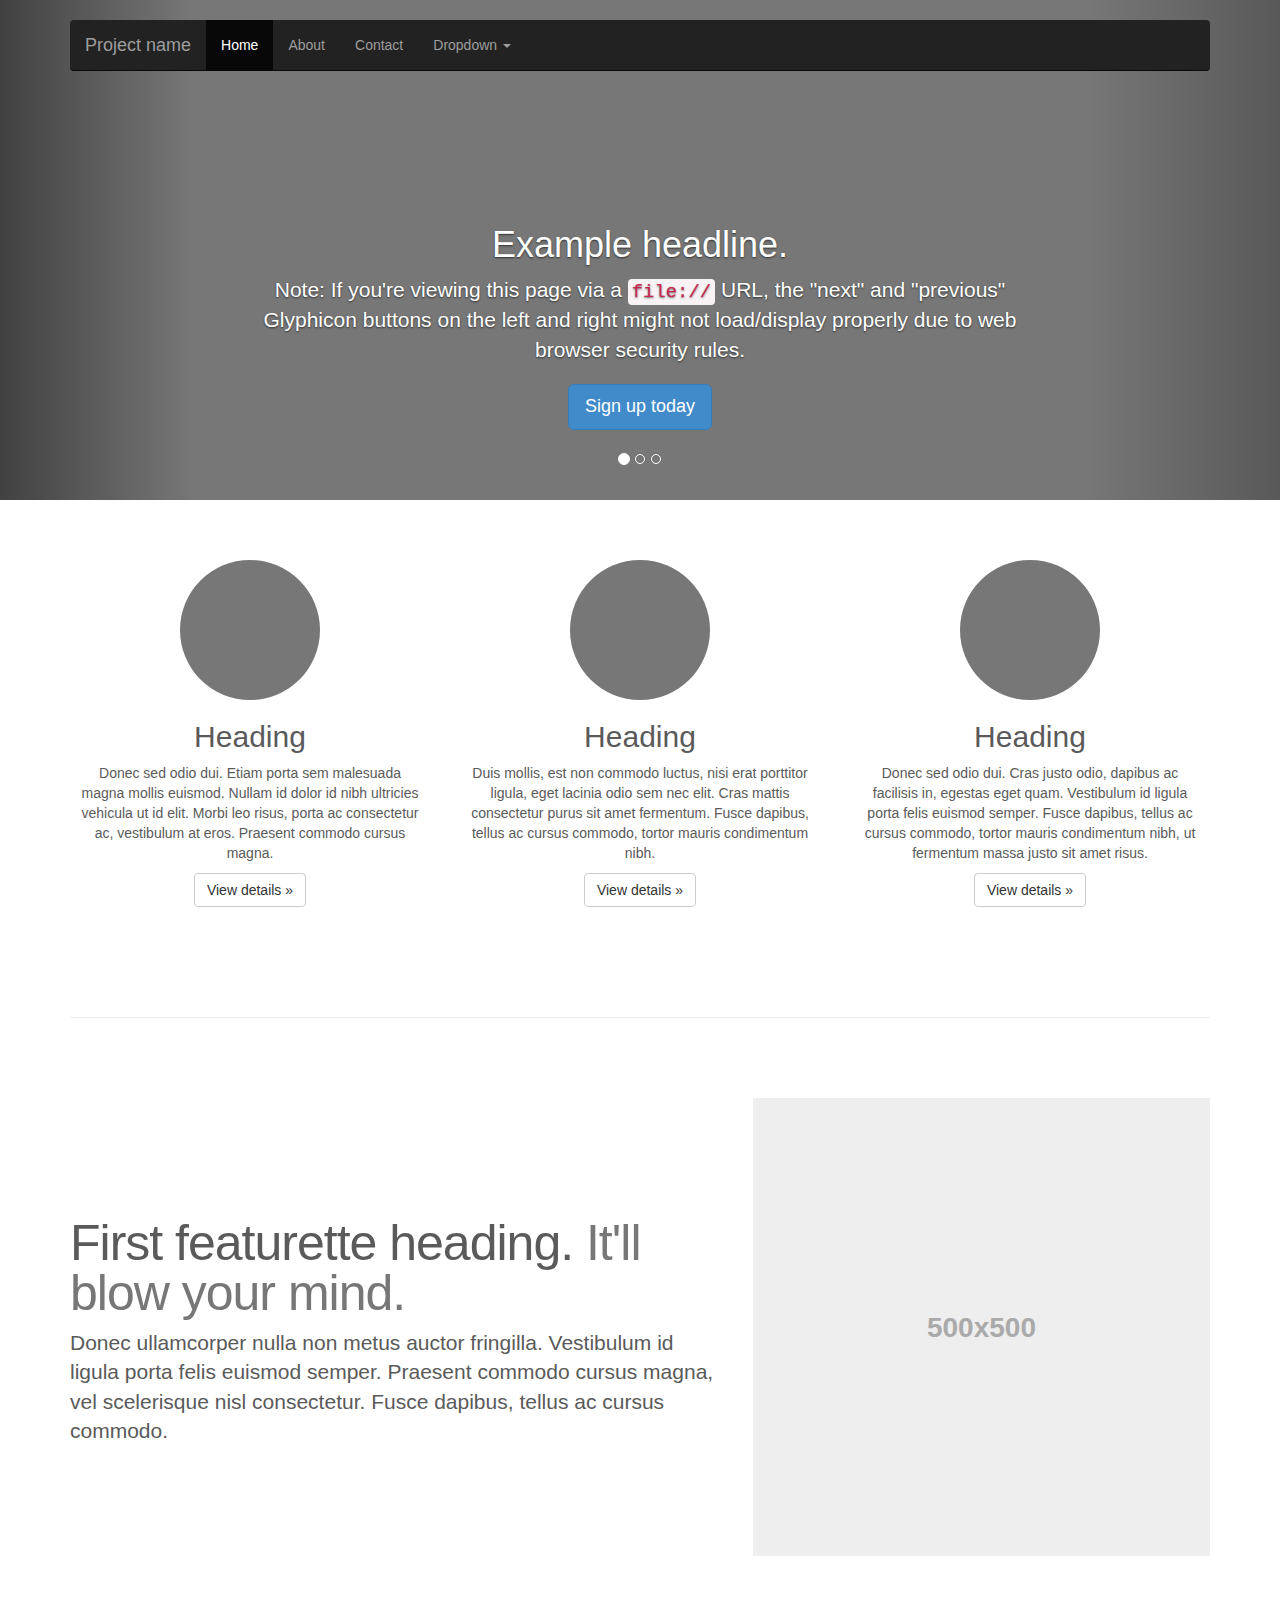
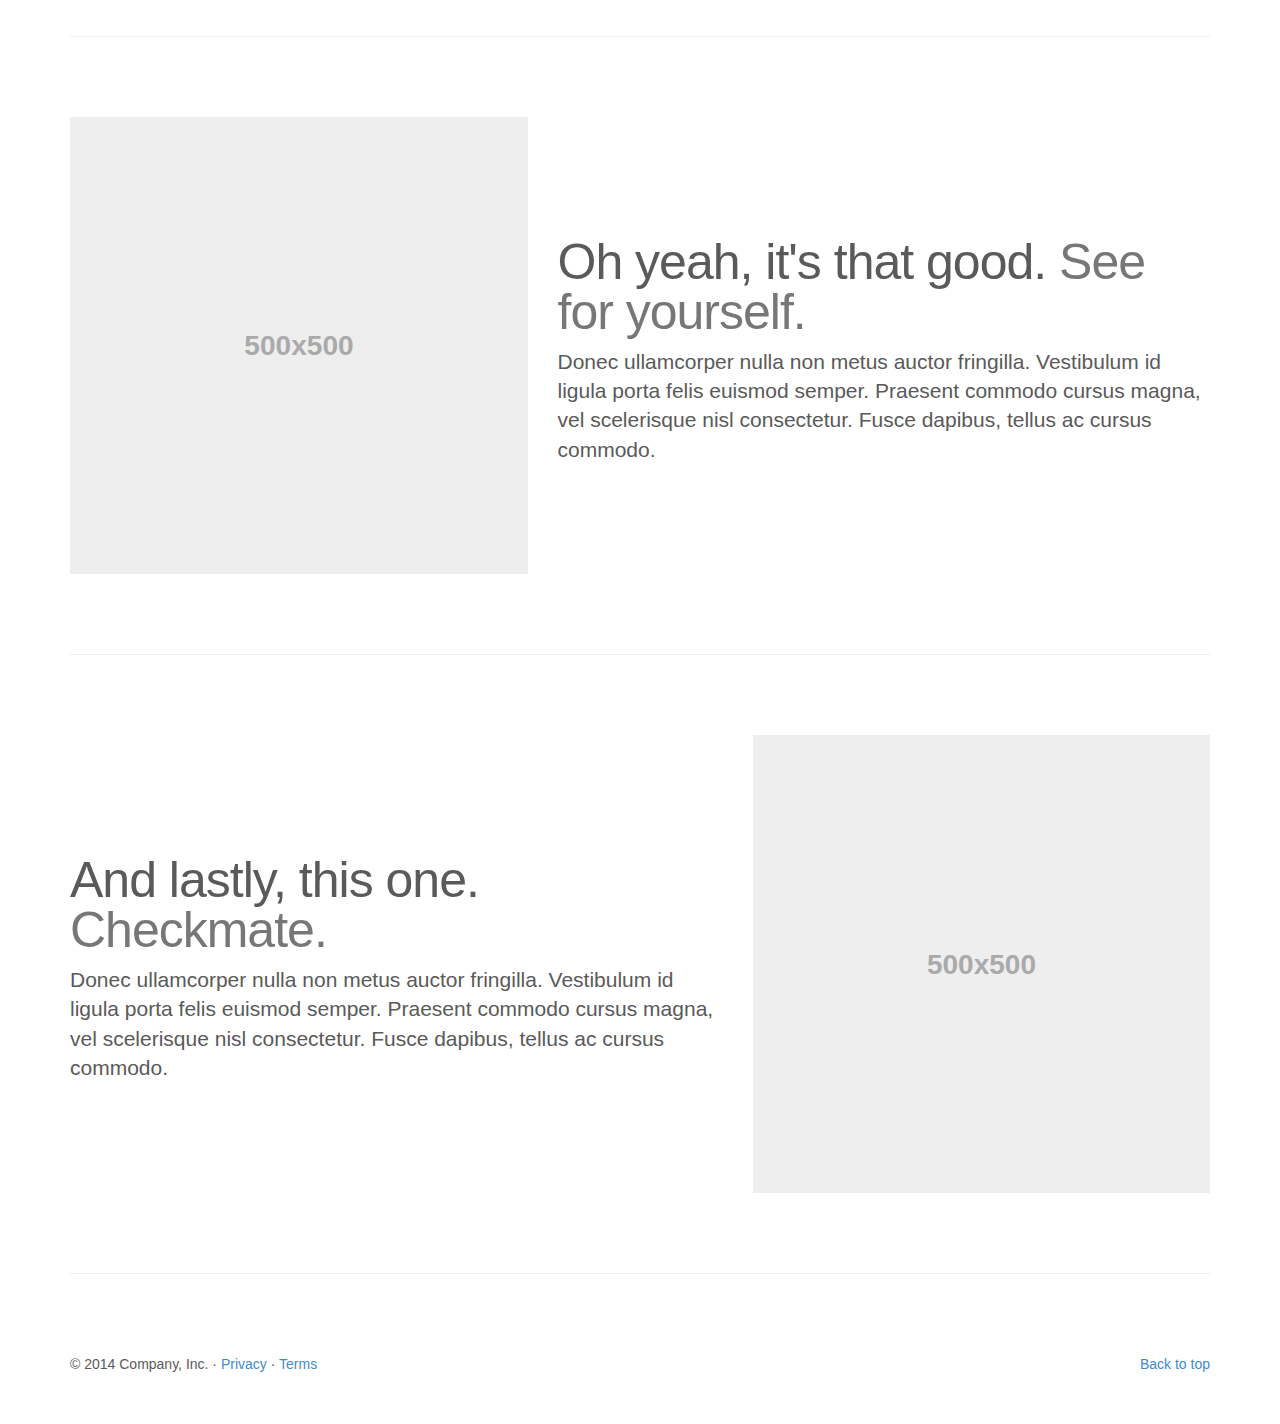
==== commit 6ab467b7: "" ====
--- a/index.html
+++ b/index.html
@@ -1,114 +1,214 @@
 <!DOCTYPE html>
-<html>
-<head>
+<html lang="en">
+  <head>
     <meta charset="utf-8">
-    <meta name="viewport" content="initial-scale=1.0, maximum-scale=1.0, user-scalable=no" />
-    <title></title>
-    <link rel="stylesheet" href="css/swiper-3.3.1.min.css" />
-    <link rel="stylesheet" href="css/animate.min.css" />
-    <link rel="stylesheet" href="css/index.css" />
-    <!--<script type="text/javascript">
-    	
-   		document.addEventListener('plusready', function(){
-   			//console.log("所有plus api都应该在此事件发生后调用，否则会出现plus is undefined。"
-   			
-   		});
-   		
-    </script>-->
-</head>
-<body>
-	<div class="swiper-container">
-		<img src="img/pg1-music.svg" class="svg"/>
-	    <div class="swiper-wrapper">
-	        <div class="swiper-slide bgSize">
-	        	
-	        	<div class="page1">
-	        		<img src="img/24.png" class="ani" swiper-animate-effect="fadeIn" swiper-animate-duration="1s" swiper-animate-delay="0.3s" />
-	        		<img src="img/27.png" class="ani" swiper-animate-effect="fadeInDown" swiper-animate-duration="4s" swiper-animate-delay="0.3s" alt="" />
-	        		<img src="img/18.png" class="ani" swiper-animate-effect="fadeInDown" swiper-animate-duration="1.5s" swiper-animate-delay="0.3s" alt="" />
-	        	</div>
-	        	
-	        	<img class="page1" src="img/26.png" alt="" />
-	        </div>
-	        <div class="swiper-slide page2">
-	        	<div>
-	        		<img src="img/16.gif" alt="" />
-	        		<div class="baseInfo">
-	        			<p>基本</p>
-	        			<p>资料</p>
-	        		</div>
-	        		
-	        	</div>
-	        	<div class="personInfo">
-	        		<span class="ani" swiper-animate-effect="bounceInLeft" swiper-animate-duration="1s" swiper-animate-delay="0.5s">姓名:曾文静 </span>
-		        	<span class="ani" swiper-animate-effect="fadeInLeft" swiper-animate-duration="1s" swiper-animate-delay="1s">性别:曾文静</span>
-		        	<span class="ani" swiper-animate-effect="fadeInLeft" swiper-animate-duration="1s" swiper-animate-delay="1.5s">院校:曾文静</span>
-		        	<span class="ani" swiper-animate-effect="fadeInLeft" swiper-animate-duration="1s" swiper-animate-delay="2s">专业:曾文静</span>
-		        	<span class="ani" swiper-animate-effect="fadeInLeft" swiper-animate-duration="1s" swiper-animate-delay="2.5s">职位:曾文静</span>
-		        	<span class="ani" swiper-animate-effect="fadeInLeft" swiper-animate-duration="1s" swiper-animate-delay="3s">经验:曾文静</span>
-	        		<div class="rotate">
-	        			<img src="img/21.png" alt="" />
-	        		</div>
-	        	</div>
-	        	
-	        	
-	        </div>
-	        <div class="swiper-slide page3" >
-	        	<img class="circle1" src="img/50.png" alt="" />
-	        	
-	        	<img class="skill" src="img/40.png"  />
-	        	<div class="skill1 skillDiv">
-	        		
-	        		<img  src="img/37.png" class="ani" swiper-animate-effect="fadeIn" swiper-animate-duration="1s" swiper-animate-delay="1.5s" />
-	        		<span class="ani" swiper-animate-effect="fadeIn" swiper-animate-duration="1s" swiper-animate-delay="1.5s">HTML<br/>CSS</span>
-	        	</div>
-	        	<div class="skill2 skillDiv">
-	        		<img  src="img/38.png" class="ani" swiper-animate-effect="bounceInRight" swiper-animate-duration="1s" swiper-animate-delay="0.5s" />
-	        		<span class="ani" swiper-animate-effect="bounceInLeft" swiper-animate-duration="1s" swiper-animate-delay="0.5s">JS<br/>JQUERY</span>
-	        	</div>
-	        	<div class="skill3 skillDiv">
-	        		<img  src="img/38.png" class="ani" swiper-animate-effect="bounceInLeft" swiper-animate-duration="2s" swiper-animate-delay="0.5s" />
-	        		<span class="ani" swiper-animate-effect="bounceInLeft" swiper-animate-duration="2s" swiper-animate-delay="0.5s">SWIPER<br/>ISCROLL</span>
-	        	</div>
-	        	
-	        	<div class="skill4 skillDiv">
-	        		<img  src="img/37.png"  />
-	        		<span class="ani" swiper-animate-effect="fadeIn" swiper-animate-duration="1s" swiper-animate-delay="1.5s">ABCD</span>
-	        	</div>
-	        	
-	        	
-	        	<img class="circle2"  src="img/50.png" alt="" />
-	        	
-	        </div>
-	        <div class="swiper-slide">Slide 4</div>
-	        <div class="swiper-slide">Slide 5</div>
-	        <div class="swiper-slide">Slide 6</div>
-	    </div>
-	    <!-- 如果需要分页器 -->
-	    
-	    
-	   
-	</div>
-	<script src="js/app.js"></script>
-	<script src="js/jquery-1.11.0.js"></script>
-	<script src="js/swiper-3.3.1.jquery.min.js"></script>
-	<script src="js/swiper.animate1.0.2.min.js"></script>
-	<script>
-		
-	var swiper = new Swiper('.swiper-container', {
-        pagination: '.swiper-pagination',
-        paginationClickable: true,
-        direction: 'vertical',
-        onInit: function(swiper){ //Swiper2.x的初始化是onFirstInit
-		    swiperAnimateCache(swiper); //隐藏动画元素 
-		    swiperAnimate(swiper); //初始化完成开始动画
- 		},
- 		onSlideChangeEnd: function(swiper) {
-   				swiperAnimate(swiper); //每个slide切换结束时也运行当前slide动画
-   			}
-
-    });
-		
-	</script>
-</body>
-</html>+    <meta http-equiv="X-UA-Compatible" content="IE=edge">
+    <meta name="viewport" content="width=device-width, initial-scale=1">
+    <meta name="description" content="">
+    <meta name="author" content="">
+    <link rel="resource/icon" href="favicon.ico">
+
+    <title>Carousel Template for Bootstrap</title>
+
+    <!-- Bootstrap core CSS -->
+    <link href="css/bootstrap.min.css" rel="stylesheet">
+
+    <!-- Just for debugging purposes. Don't actually copy these 2 lines! -->
+    <!--[if lt IE 9]><script src="../../assets/js/ie8-responsive-file-warning.js"></script><![endif]-->
+    <script src="js/ie-emulation-modes-warning.js"></script>
+
+    <!-- HTML5 shim and Respond.js for IE8 support of HTML5 elements and media queries -->
+    <!--[if lt IE 9]>
+      <script src="https://oss.maxcdn.com/html5shiv/3.7.2/html5shiv.min.js"></script>
+      <script src="https://oss.maxcdn.com/respond/1.4.2/respond.min.js"></script>
+    <![endif]-->
+
+    <!-- Custom styles for this template -->
+    <link href="css/carousel.css" rel="stylesheet">
+  </head>
+<!-- NAVBAR
+================================================== -->
+  <body>
+    <div class="navbar-wrapper">
+      <div class="container">
+
+        <nav class="navbar navbar-inverse navbar-static-top" role="navigation">
+          <div class="container">
+            <div class="navbar-header">
+              <button type="button" class="navbar-toggle collapsed" data-toggle="collapse" data-target="#navbar" aria-expanded="false" aria-controls="navbar">
+                <span class="sr-only">Toggle navigation</span>
+                <span class="icon-bar"></span>
+                <span class="icon-bar"></span>
+                <span class="icon-bar"></span>
+              </button>
+              <a class="navbar-brand" href="#">Project name</a>
+            </div>
+            <div id="navbar" class="navbar-collapse collapse">
+              <ul class="nav navbar-nav">
+                <li class="active"><a href="#">Home</a></li>
+                <li><a href="#about">About</a></li>
+                <li><a href="#contact">Contact</a></li>
+                <li class="dropdown">
+                  <a href="#" class="dropdown-toggle" data-toggle="dropdown">Dropdown <span class="caret"></span></a>
+                  <ul class="dropdown-menu" role="menu">
+                    <li><a href="#">Action</a></li>
+                    <li><a href="#">Another action</a></li>
+                    <li><a href="#">Something else here</a></li>
+                    <li class="divider"></li>
+                    <li class="dropdown-header">Nav header</li>
+                    <li><a href="#">Separated link</a></li>
+                    <li><a href="#">One more separated link</a></li>
+                  </ul>
+                </li>
+              </ul>
+            </div>
+          </div>
+        </nav>
+
+      </div>
+    </div>
+
+
+    <!-- Carousel
+    ================================================== -->
+    <div id="myCarousel" class="carousel slide" data-ride="carousel">
+      <!-- Indicators -->
+      <ol class="carousel-indicators">
+        <li data-target="#myCarousel" data-slide-to="0" class="active"></li>
+        <li data-target="#myCarousel" data-slide-to="1"></li>
+        <li data-target="#myCarousel" data-slide-to="2"></li>
+      </ol>
+      <div class="carousel-inner" role="listbox">
+        <div class="item active">
+          <img src="[data-uri]" alt="First slide">
+          <div class="container">
+            <div class="carousel-caption">
+              <h1>Example headline.</h1>
+              <p>Note: If you're viewing this page via a <code>file://</code> URL, the "next" and "previous" Glyphicon buttons on the left and right might not load/display properly due to web browser security rules.</p>
+              <p><a class="btn btn-lg btn-primary" href="#" role="button">Sign up today</a></p>
+            </div>
+          </div>
+        </div>
+        <div class="item">
+          <img src="[data-uri]" alt="Second slide">
+          <div class="container">
+            <div class="carousel-caption">
+              <h1>Another example headline.</h1>
+              <p>Cras justo odio, dapibus ac facilisis in, egestas eget quam. Donec id elit non mi porta gravida at eget metus. Nullam id dolor id nibh ultricies vehicula ut id elit.</p>
+              <p><a class="btn btn-lg btn-primary" href="#" role="button">Learn more</a></p>
+            </div>
+          </div>
+        </div>
+        <div class="item">
+          <img src="[data-uri]" alt="Third slide">
+          <div class="container">
+            <div class="carousel-caption">
+              <h1>One more for good measure.</h1>
+              <p>Cras justo odio, dapibus ac facilisis in, egestas eget quam. Donec id elit non mi porta gravida at eget metus. Nullam id dolor id nibh ultricies vehicula ut id elit.</p>
+              <p><a class="btn btn-lg btn-primary" href="#" role="button">Browse gallery</a></p>
+            </div>
+          </div>
+        </div>
+      </div>
+      <a class="left carousel-control" href="#myCarousel" role="button" data-slide="prev">
+        <span class="glyphicon glyphicon-chevron-left"></span>
+        <span class="sr-only">Previous</span>
+      </a>
+      <a class="right carousel-control" href="#myCarousel" role="button" data-slide="next">
+        <span class="glyphicon glyphicon-chevron-right"></span>
+        <span class="sr-only">Next</span>
+      </a>
+    </div><!-- /.carousel -->
+
+
+    <!-- Marketing messaging and featurettes
+    ================================================== -->
+    <!-- Wrap the rest of the page in another container to center all the content. -->
+
+    <div class="container marketing">
+
+      <!-- Three columns of text below the carousel -->
+      <div class="row">
+        <div class="col-lg-4">
+          <img class="img-circle" src="[data-uri]" alt="Generic placeholder image" style="width: 140px; height: 140px;">
+          <h2>Heading</h2>
+          <p>Donec sed odio dui. Etiam porta sem malesuada magna mollis euismod. Nullam id dolor id nibh ultricies vehicula ut id elit. Morbi leo risus, porta ac consectetur ac, vestibulum at eros. Praesent commodo cursus magna.</p>
+          <p><a class="btn btn-default" href="#" role="button">View details &raquo;</a></p>
+        </div><!-- /.col-lg-4 -->
+        <div class="col-lg-4">
+          <img class="img-circle" src="[data-uri]" alt="Generic placeholder image" style="width: 140px; height: 140px;">
+          <h2>Heading</h2>
+          <p>Duis mollis, est non commodo luctus, nisi erat porttitor ligula, eget lacinia odio sem nec elit. Cras mattis consectetur purus sit amet fermentum. Fusce dapibus, tellus ac cursus commodo, tortor mauris condimentum nibh.</p>
+          <p><a class="btn btn-default" href="#" role="button">View details &raquo;</a></p>
+        </div><!-- /.col-lg-4 -->
+        <div class="col-lg-4">
+          <img class="img-circle" src="[data-uri]" alt="Generic placeholder image" style="width: 140px; height: 140px;">
+          <h2>Heading</h2>
+          <p>Donec sed odio dui. Cras justo odio, dapibus ac facilisis in, egestas eget quam. Vestibulum id ligula porta felis euismod semper. Fusce dapibus, tellus ac cursus commodo, tortor mauris condimentum nibh, ut fermentum massa justo sit amet risus.</p>
+          <p><a class="btn btn-default" href="#" role="button">View details &raquo;</a></p>
+        </div><!-- /.col-lg-4 -->
+      </div><!-- /.row -->
+
+
+      <!-- START THE FEATURETTES -->
+
+      <hr class="featurette-divider">
+
+      <div class="row featurette">
+        <div class="col-md-7">
+          <h2 class="featurette-heading">First featurette heading. <span class="text-muted">It'll blow your mind.</span></h2>
+          <p class="lead">Donec ullamcorper nulla non metus auctor fringilla. Vestibulum id ligula porta felis euismod semper. Praesent commodo cursus magna, vel scelerisque nisl consectetur. Fusce dapibus, tellus ac cursus commodo.</p>
+        </div>
+        <div class="col-md-5">
+          <img class="featurette-image img-responsive" data-src="holder.js/500x500/auto" alt="Generic placeholder image">
+        </div>
+      </div>
+
+      <hr class="featurette-divider">
+
+      <div class="row featurette">
+        <div class="col-md-5">
+          <img class="featurette-image img-responsive" data-src="holder.js/500x500/auto" alt="Generic placeholder image">
+        </div>
+        <div class="col-md-7">
+          <h2 class="featurette-heading">Oh yeah, it's that good. <span class="text-muted">See for yourself.</span></h2>
+          <p class="lead">Donec ullamcorper nulla non metus auctor fringilla. Vestibulum id ligula porta felis euismod semper. Praesent commodo cursus magna, vel scelerisque nisl consectetur. Fusce dapibus, tellus ac cursus commodo.</p>
+        </div>
+      </div>
+
+      <hr class="featurette-divider">
+
+      <div class="row featurette">
+        <div class="col-md-7">
+          <h2 class="featurette-heading">And lastly, this one. <span class="text-muted">Checkmate.</span></h2>
+          <p class="lead">Donec ullamcorper nulla non metus auctor fringilla. Vestibulum id ligula porta felis euismod semper. Praesent commodo cursus magna, vel scelerisque nisl consectetur. Fusce dapibus, tellus ac cursus commodo.</p>
+        </div>
+        <div class="col-md-5">
+          <img class="featurette-image img-responsive" data-src="holder.js/500x500/auto" alt="Generic placeholder image">
+        </div>
+      </div>
+
+      <hr class="featurette-divider">
+
+      <!-- /END THE FEATURETTES -->
+
+
+      <!-- FOOTER -->
+      <footer>
+        <p class="pull-right"><a href="#">Back to top</a></p>
+        <p>&copy; 2014 Company, Inc. &middot; <a href="#">Privacy</a> &middot; <a href="#">Terms</a></p>
+      </footer>
+
+    </div><!-- /.container -->
+
+
+    <!-- Bootstrap core JavaScript
+    ================================================== -->
+    <!-- Placed at the end of the document so the pages load faster -->
+    <script src="https://ajax.googleapis.com/ajax/libs/jquery/1.11.1/jquery.min.js"></script>
+    <script src="js/bootstrap.min.js"></script>
+    <script src="js/docs.min.js"></script>
+    <!-- IE10 viewport hack for Surface/desktop Windows 8 bug -->
+    <script src="js/ie10-viewport-bug-workaround.js"></script>
+  </body>
+</html>
--- a/css/carousel.css
+++ b/css/carousel.css
@@ -0,0 +1,134 @@
+/* GLOBAL STYLES
+-------------------------------------------------- */
+/* Padding below the footer and lighter body text */
+
+body {
+  padding-bottom: 40px;
+  color: #5a5a5a;
+}
+
+
+/* CUSTOMIZE THE NAVBAR
+-------------------------------------------------- */
+
+/* Special class on .container surrounding .navbar, used for positioning it into place. */
+.navbar-wrapper {
+  position: absolute;
+  top: 0;
+  right: 0;
+  left: 0;
+  z-index: 20;
+}
+
+/* Flip around the padding for proper display in narrow viewports */
+.navbar-wrapper > .container {
+  padding-right: 0;
+  padding-left: 0;
+}
+.navbar-wrapper .navbar {
+  padding-right: 15px;
+  padding-left: 15px;
+}
+.navbar-wrapper .navbar .container {
+  width: auto;
+}
+
+
+/* CUSTOMIZE THE CAROUSEL
+-------------------------------------------------- */
+
+/* Carousel base class */
+.carousel {
+  height: 500px;
+  margin-bottom: 60px;
+}
+/* Since positioning the image, we need to help out the caption */
+.carousel-caption {
+  z-index: 10;
+}
+
+/* Declare heights because of positioning of img element */
+.carousel .item {
+  height: 500px;
+  background-color: #777;
+}
+.carousel-inner > .item > img {
+  position: absolute;
+  top: 0;
+  left: 0;
+  min-width: 100%;
+  height: 500px;
+}
+
+
+/* MARKETING CONTENT
+-------------------------------------------------- */
+
+/* Center align the text within the three columns below the carousel */
+.marketing .col-lg-4 {
+  margin-bottom: 20px;
+  text-align: center;
+}
+.marketing h2 {
+  font-weight: normal;
+}
+.marketing .col-lg-4 p {
+  margin-right: 10px;
+  margin-left: 10px;
+}
+
+
+/* Featurettes
+------------------------- */
+
+.featurette-divider {
+  margin: 80px 0; /* Space out the Bootstrap <hr> more */
+}
+
+/* Thin out the marketing headings */
+.featurette-heading {
+  font-weight: 300;
+  line-height: 1;
+  letter-spacing: -1px;
+}
+
+
+/* RESPONSIVE CSS
+-------------------------------------------------- */
+
+@media (min-width: 768px) {
+  /* Navbar positioning foo */
+  .navbar-wrapper {
+    margin-top: 20px;
+  }
+  .navbar-wrapper .container {
+    padding-right: 15px;
+    padding-left: 15px;
+  }
+  .navbar-wrapper .navbar {
+    padding-right: 0;
+    padding-left: 0;
+  }
+
+  /* The navbar becomes detached from the top, so we round the corners */
+  .navbar-wrapper .navbar {
+    border-radius: 4px;
+  }
+
+  /* Bump up size of carousel content */
+  .carousel-caption p {
+    margin-bottom: 20px;
+    font-size: 21px;
+    line-height: 1.4;
+  }
+
+  .featurette-heading {
+    font-size: 50px;
+  }
+}
+
+@media (min-width: 992px) {
+  .featurette-heading {
+    margin-top: 120px;
+  }
+}
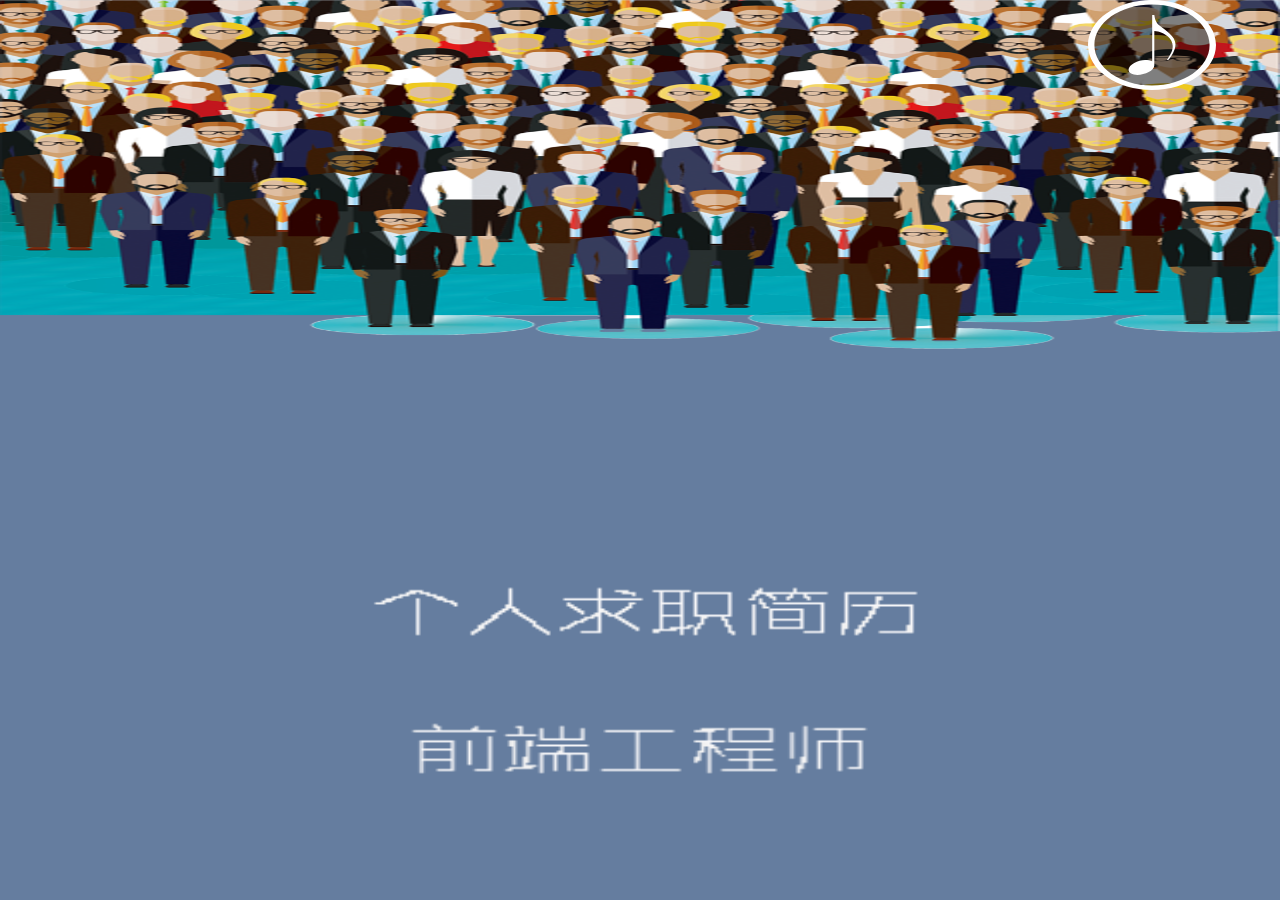
==== commit fe38940c: "" ====
--- a/index.html
+++ b/index.html
@@ -1,214 +1,93 @@
-<!DOCTYPE html>
-<html lang="en">
-  <head>
-    <meta charset="utf-8">
-    <meta http-equiv="X-UA-Compatible" content="IE=edge">
-    <meta name="viewport" content="width=device-width, initial-scale=1">
-    <meta name="description" content="">
-    <meta name="author" content="">
-    <link rel="resource/icon" href="favicon.ico">
-
-    <title>Carousel Template for Bootstrap</title>
-
-    <!-- Bootstrap core CSS -->
-    <link href="css/bootstrap.min.css" rel="stylesheet">
-
-    <!-- Just for debugging purposes. Don't actually copy these 2 lines! -->
-    <!--[if lt IE 9]><script src="../../assets/js/ie8-responsive-file-warning.js"></script><![endif]-->
-    <script src="js/ie-emulation-modes-warning.js"></script>
-
-    <!-- HTML5 shim and Respond.js for IE8 support of HTML5 elements and media queries -->
-    <!--[if lt IE 9]>
-      <script src="https://oss.maxcdn.com/html5shiv/3.7.2/html5shiv.min.js"></script>
-      <script src="https://oss.maxcdn.com/respond/1.4.2/respond.min.js"></script>
-    <![endif]-->
-
-    <!-- Custom styles for this template -->
-    <link href="css/carousel.css" rel="stylesheet">
-  </head>
-<!-- NAVBAR
-================================================== -->
-  <body>
-    <div class="navbar-wrapper">
-      <div class="container">
-
-        <nav class="navbar navbar-inverse navbar-static-top" role="navigation">
-          <div class="container">
-            <div class="navbar-header">
-              <button type="button" class="navbar-toggle collapsed" data-toggle="collapse" data-target="#navbar" aria-expanded="false" aria-controls="navbar">
-                <span class="sr-only">Toggle navigation</span>
-                <span class="icon-bar"></span>
-                <span class="icon-bar"></span>
-                <span class="icon-bar"></span>
-              </button>
-              <a class="navbar-brand" href="#">Project name</a>
-            </div>
-            <div id="navbar" class="navbar-collapse collapse">
-              <ul class="nav navbar-nav">
-                <li class="active"><a href="#">Home</a></li>
-                <li><a href="#about">About</a></li>
-                <li><a href="#contact">Contact</a></li>
-                <li class="dropdown">
-                  <a href="#" class="dropdown-toggle" data-toggle="dropdown">Dropdown <span class="caret"></span></a>
-                  <ul class="dropdown-menu" role="menu">
-                    <li><a href="#">Action</a></li>
-                    <li><a href="#">Another action</a></li>
-                    <li><a href="#">Something else here</a></li>
-                    <li class="divider"></li>
-                    <li class="dropdown-header">Nav header</li>
-                    <li><a href="#">Separated link</a></li>
-                    <li><a href="#">One more separated link</a></li>
-                  </ul>
-                </li>
-              </ul>
-            </div>
-          </div>
-        </nav>
-
-      </div>
-    </div>
-
-
-    <!-- Carousel
-    ================================================== -->
-    <div id="myCarousel" class="carousel slide" data-ride="carousel">
-      <!-- Indicators -->
-      <ol class="carousel-indicators">
-        <li data-target="#myCarousel" data-slide-to="0" class="active"></li>
-        <li data-target="#myCarousel" data-slide-to="1"></li>
-        <li data-target="#myCarousel" data-slide-to="2"></li>
-      </ol>
-      <div class="carousel-inner" role="listbox">
-        <div class="item active">
-          <img src="[data-uri]" alt="First slide">
-          <div class="container">
-            <div class="carousel-caption">
-              <h1>Example headline.</h1>
-              <p>Note: If you're viewing this page via a <code>file://</code> URL, the "next" and "previous" Glyphicon buttons on the left and right might not load/display properly due to web browser security rules.</p>
-              <p><a class="btn btn-lg btn-primary" href="#" role="button">Sign up today</a></p>
-            </div>
-          </div>
-        </div>
-        <div class="item">
-          <img src="[data-uri]" alt="Second slide">
-          <div class="container">
-            <div class="carousel-caption">
-              <h1>Another example headline.</h1>
-              <p>Cras justo odio, dapibus ac facilisis in, egestas eget quam. Donec id elit non mi porta gravida at eget metus. Nullam id dolor id nibh ultricies vehicula ut id elit.</p>
-              <p><a class="btn btn-lg btn-primary" href="#" role="button">Learn more</a></p>
-            </div>
-          </div>
-        </div>
-        <div class="item">
-          <img src="[data-uri]" alt="Third slide">
-          <div class="container">
-            <div class="carousel-caption">
-              <h1>One more for good measure.</h1>
-              <p>Cras justo odio, dapibus ac facilisis in, egestas eget quam. Donec id elit non mi porta gravida at eget metus. Nullam id dolor id nibh ultricies vehicula ut id elit.</p>
-              <p><a class="btn btn-lg btn-primary" href="#" role="button">Browse gallery</a></p>
-            </div>
-          </div>
-        </div>
-      </div>
-      <a class="left carousel-control" href="#myCarousel" role="button" data-slide="prev">
-        <span class="glyphicon glyphicon-chevron-left"></span>
-        <span class="sr-only">Previous</span>
-      </a>
-      <a class="right carousel-control" href="#myCarousel" role="button" data-slide="next">
-        <span class="glyphicon glyphicon-chevron-right"></span>
-        <span class="sr-only">Next</span>
-      </a>
-    </div><!-- /.carousel -->
-
-
-    <!-- Marketing messaging and featurettes
-    ================================================== -->
-    <!-- Wrap the rest of the page in another container to center all the content. -->
-
-    <div class="container marketing">
-
-      <!-- Three columns of text below the carousel -->
-      <div class="row">
-        <div class="col-lg-4">
-          <img class="img-circle" src="[data-uri]" alt="Generic placeholder image" style="width: 140px; height: 140px;">
-          <h2>Heading</h2>
-          <p>Donec sed odio dui. Etiam porta sem malesuada magna mollis euismod. Nullam id dolor id nibh ultricies vehicula ut id elit. Morbi leo risus, porta ac consectetur ac, vestibulum at eros. Praesent commodo cursus magna.</p>
-          <p><a class="btn btn-default" href="#" role="button">View details &raquo;</a></p>
-        </div><!-- /.col-lg-4 -->
-        <div class="col-lg-4">
-          <img class="img-circle" src="[data-uri]" alt="Generic placeholder image" style="width: 140px; height: 140px;">
-          <h2>Heading</h2>
-          <p>Duis mollis, est non commodo luctus, nisi erat porttitor ligula, eget lacinia odio sem nec elit. Cras mattis consectetur purus sit amet fermentum. Fusce dapibus, tellus ac cursus commodo, tortor mauris condimentum nibh.</p>
-          <p><a class="btn btn-default" href="#" role="button">View details &raquo;</a></p>
-        </div><!-- /.col-lg-4 -->
-        <div class="col-lg-4">
-          <img class="img-circle" src="[data-uri]" alt="Generic placeholder image" style="width: 140px; height: 140px;">
-          <h2>Heading</h2>
-          <p>Donec sed odio dui. Cras justo odio, dapibus ac facilisis in, egestas eget quam. Vestibulum id ligula porta felis euismod semper. Fusce dapibus, tellus ac cursus commodo, tortor mauris condimentum nibh, ut fermentum massa justo sit amet risus.</p>
-          <p><a class="btn btn-default" href="#" role="button">View details &raquo;</a></p>
-        </div><!-- /.col-lg-4 -->
-      </div><!-- /.row -->
-
-
-      <!-- START THE FEATURETTES -->
-
-      <hr class="featurette-divider">
-
-      <div class="row featurette">
-        <div class="col-md-7">
-          <h2 class="featurette-heading">First featurette heading. <span class="text-muted">It'll blow your mind.</span></h2>
-          <p class="lead">Donec ullamcorper nulla non metus auctor fringilla. Vestibulum id ligula porta felis euismod semper. Praesent commodo cursus magna, vel scelerisque nisl consectetur. Fusce dapibus, tellus ac cursus commodo.</p>
-        </div>
-        <div class="col-md-5">
-          <img class="featurette-image img-responsive" data-src="holder.js/500x500/auto" alt="Generic placeholder image">
-        </div>
-      </div>
-
-      <hr class="featurette-divider">
-
-      <div class="row featurette">
-        <div class="col-md-5">
-          <img class="featurette-image img-responsive" data-src="holder.js/500x500/auto" alt="Generic placeholder image">
-        </div>
-        <div class="col-md-7">
-          <h2 class="featurette-heading">Oh yeah, it's that good. <span class="text-muted">See for yourself.</span></h2>
-          <p class="lead">Donec ullamcorper nulla non metus auctor fringilla. Vestibulum id ligula porta felis euismod semper. Praesent commodo cursus magna, vel scelerisque nisl consectetur. Fusce dapibus, tellus ac cursus commodo.</p>
-        </div>
-      </div>
-
-      <hr class="featurette-divider">
-
-      <div class="row featurette">
-        <div class="col-md-7">
-          <h2 class="featurette-heading">And lastly, this one. <span class="text-muted">Checkmate.</span></h2>
-          <p class="lead">Donec ullamcorper nulla non metus auctor fringilla. Vestibulum id ligula porta felis euismod semper. Praesent commodo cursus magna, vel scelerisque nisl consectetur. Fusce dapibus, tellus ac cursus commodo.</p>
-        </div>
-        <div class="col-md-5">
-          <img class="featurette-image img-responsive" data-src="holder.js/500x500/auto" alt="Generic placeholder image">
-        </div>
-      </div>
-
-      <hr class="featurette-divider">
-
-      <!-- /END THE FEATURETTES -->
-
-
-      <!-- FOOTER -->
-      <footer>
-        <p class="pull-right"><a href="#">Back to top</a></p>
-        <p>&copy; 2014 Company, Inc. &middot; <a href="#">Privacy</a> &middot; <a href="#">Terms</a></p>
-      </footer>
-
-    </div><!-- /.container -->
-
-
-    <!-- Bootstrap core JavaScript
-    ================================================== -->
-    <!-- Placed at the end of the document so the pages load faster -->
-    <script src="https://ajax.googleapis.com/ajax/libs/jquery/1.11.1/jquery.min.js"></script>
-    <script src="js/bootstrap.min.js"></script>
-    <script src="js/docs.min.js"></script>
-    <!-- IE10 viewport hack for Surface/desktop Windows 8 bug -->
-    <script src="js/ie10-viewport-bug-workaround.js"></script>
-  </body>
-</html>
+<!DOCTYPE html>
+<html>
+<head>
+    <meta charset="utf-8">
+    <meta name="viewport" content="initial-scale=1.0, maximum-scale=1.0, user-scalable=no" />
+    <title></title>
+    <link rel="stylesheet" href="css/swiper-3.3.1.min.css" />
+    <link rel="stylesheet" href="css/animate.min.css" />
+    <link rel="stylesheet" href="css/index.css" />
+    <!--<script type="text/javascript">
+    	
+   		document.addEventListener('plusready', function(){
+   			//console.log("所有plus api都应该在此事件发生后调用，否则会出现plus is undefined。"
+   			
+   		});
+   		
+    </script>-->
+</head>
+<body>
+	<div class="swiper-container">
+		<img src="img/pg1-music.svg" class="svg" />
+	    <div class="swiper-wrapper">
+	        
+	        <div class="swiper-slide page1">
+	        	<img src="img/6.png" class="ani" swiper-animate-effect="fadeInUp" swiper-animate-duration="1s" swiper-animate-delay="0.3s"/>
+	        	<img src="img/pr.png" class="ani" swiper-animate-effect="fadeInDown" swiper-animate-duration="1s" swiper-animate-delay="1s" />
+	        	<img src="img/ng.png" class="ani" swiper-animate-effect="fadeInDown" swiper-animate-duration="1s" swiper-animate-delay="1.7s" />
+	        </div>
+	        <div class="swiper-slide page2">
+	        	<img src="img/55.png" class="ani" swiper-animate-effect="fadeIn" swiper-animate-duration="1s" swiper-animate-delay=".3s" />
+	        	<img src="img/24.png" class="ani" swiper-animate-effect="fadeInDown" swiper-animate-duration="1s" swiper-animate-delay="4s" />
+	        	<img src="img/name.png" class="ani" swiper-animate-effect="fadeInDown" swiper-animate-duration="1s" swiper-animate-delay="1.3s" />
+	        	<img src="img/age.png" class="ani" swiper-animate-effect="fadeInDown" swiper-animate-duration="1s" swiper-animate-delay="1.8s" />
+	        	<img src="img/school.png" class="ani" swiper-animate-effect="fadeInDown" swiper-animate-duration="1s" swiper-animate-delay="2.3s" />
+	        	<img src="img/run.png" class="ani" swiper-animate-effect="fadeInDown" swiper-animate-duration="1s" swiper-animate-delay="2.8s" />
+	        	<img src="img/lives.png" class="ani" swiper-animate-effect="fadeInDown" swiper-animate-duration="1s" swiper-animate-delay="3.3s" />
+	        	<img src="img/30.png" class="ani" swiper-animate-effect="fadeInDown" swiper-animate-duration="1s" swiper-animate-delay="4s" />
+	        	
+	        </div>
+	        <div class="swiper-slide page3">
+	        	<img src="img/00.png" class="ani" swiper-animate-effect="pulse" swiper-animate-duration="1s" swiper-animate-delay=".5s" />
+	        	<img src="img/0.png" class="ani" swiper-animate-effect="bounceInLeft" swiper-animate-duration="1s" swiper-animate-delay=".5s" />
+	        	<img src="img/1.png" class="ani" swiper-animate-effect="bounceInDown" swiper-animate-duration="1s" swiper-animate-delay="1s" />
+	        	<img src="img/2.png" class="ani" swiper-animate-effect="bounceInLeft" swiper-animate-duration="1s" swiper-animate-delay="2s" />
+	        	<img src="img/3.png" class="ani" swiper-animate-effect="bounceInRight" swiper-animate-duration="1s" swiper-animate-delay="1.5s"/>
+	        	<img src="img/5.png" class="ani" swiper-animate-effect="bounceInRight" swiper-animate-duration="1s" swiper-animate-delay="1s" />
+	        	<img src="img/10.png" class="ani" swiper-animate-effect="fadeInRight" swiper-animate-duration="2s" swiper-animate-delay="3s" />
+	        	<img src="img/21.png" class="ani" swiper-animate-effect="fadeInRight" swiper-animate-duration="2s" swiper-animate-delay="3s" />
+	        	<img src="img/department.png" class="ani" swiper-animate-effect="bounceInRight" swiper-animate-duration="2s" swiper-animate-delay="3s" />
+	        	<img src="img/team.png" class="ani" swiper-animate-effect="bounceInRight" swiper-animate-duration="2s" swiper-animate-delay="3s" />
+	        	<img src="img/talk.png" class="ani" swiper-animate-effect="bounceInRight" swiper-animate-duration="2s" swiper-animate-delay="3s" />
+	        </div>
+	        
+	        <div class="swiper-slide page4">
+	        	<img src="img/4.png" alt="" />
+	        	<img src="img/yun1.png"/>
+	        	<img src="img/yun2.png"/>
+	        	<img src="img/yun3.png"/>
+	        </div>
+	        <div class="swiper-slide page5">
+	        	<img src="img/19.png" alt="" />
+	        </div>
+	        <div class="swiper-slide page6">Slide 6</div>
+	        
+	    </div>
+	    <!-- 如果需要分页器 -->
+	    
+	    
+	   
+	</div>
+	<script src="js/app.js"></script>
+	<script src="js/jquery-1.11.0.js"></script>
+	<script src="js/swiper-3.3.1.jquery.min.js"></script>
+	<script src="js/swiper.animate1.0.2.min.js"></script>
+	<script>
+		
+	var swiper = new Swiper('.swiper-container', {
+        pagination: '.swiper-pagination',
+        paginationClickable: true,
+        direction: 'vertical',
+        onInit: function(swiper){ //Swiper2.x的初始化是onFirstInit
+		    swiperAnimateCache(swiper); //隐藏动画元素 
+		    swiperAnimate(swiper); //初始化完成开始动画
+ 		},
+ 		onSlideChangeEnd: function(swiper) {
+   				swiperAnimate(swiper); //每个slide切换结束时也运行当前slide动画
+   			}
+
+    });
+		
+	</script>
+</body>
+</html>--- a/css/index.css
+++ b/css/index.css
@@ -0,0 +1,44 @@
+html, body, div { position: relative; height: 100%; width: 100%; margin: 0; padding: 0; }
+
+body { font-family: Helvetica Neue, Helvetica, Arial, sans-serif; font-size: 14px; color: #000; margin: 0; padding: 0; }
+
+.swiper-container { width: 100%; height: 100%; }
+
+.svg { z-index: 999; width: 10%; height: 10%; position: fixed; left: 85%; top: 0; animation: svg 2s linear infinite; }
+
+.page1 { background: #657d9f; }
+.page1 img:nth-child(1) { width: 100%; height: 60%; }
+.page1 img:nth-child(2) { width: 195%; height: 15%; position: relative; left: 25%; }
+.page1 img:nth-child(3) { width: 195%; height: 15%; position: relative; left: 28%; }
+
+.page2 { background: #2e4558; }
+.page2 img:nth-child(1) { width: 85%; position: absolute; left: 7%; }
+.page2 img:nth-child(2) { width: 45%; position: absolute; left: 28%; top: 20%; z-index: 999; }
+.page2 img:nth-child(3) { width: 100%; position: relative; left: 22%; top: 17%; }
+.page2 img:nth-child(4) { width: 100%; position: relative; left: 22%; top: 17%; }
+.page2 img:nth-child(5) { width: 100%; position: relative; left: 22%; top: 17%; }
+.page2 img:nth-child(6) { width: 100%; position: relative; left: 22%; top: 17%; }
+.page2 img:nth-child(7) { width: 100%; position: relative; left: 22%; top: 17%; }
+.page2 img:nth-child(8) { width: 50%; position: relative; left: 26%; top: 35%; }
+
+.page3 { background: #87c560; }
+.page3 img:nth-child(1) { width: 60%; position: absolute; top: 20%; left: 20%; }
+.page3 img:nth-child(2) { position: absolute; top: 18%; left: 10%; }
+.page3 img:nth-child(3) { position: absolute; top: 35%; left: 30%; width: 40%; }
+.page3 img:nth-child(4) { position: absolute; top: 30%; left: 10%; }
+.page3 img:nth-child(5) { position: absolute; top: 18%; left: 60%; }
+.page3 img:nth-child(6) { position: absolute; top: 30%; left: 60%; }
+.page3 img:nth-last-child(3) { width: 100%; position: relative; top: 50%; left: 12%; }
+.page3 img:nth-last-child(2) { width: 100%; position: relative; top: 50%; left: 12%; }
+.page3 img:nth-last-child(1) { width: 100%; position: relative; top: 50%; left: 12%; }
+.page3 img { width: 30%; }
+
+.page4 { background: #f59c00; }
+.page4 img:nth-child(1) { position: absolute; width: 50%; top: 30%; left: 28%; }
+.page4 img:nth-child(2) { position: absolute; width: 50%; top: 72%; left: 30%; }
+.page4 img:nth-child(3) { position: absolute; width: 50%; top: 65%; }
+.page4 img:nth-child(4) { position: absolute; width: 80%; top: 57%; left: 23%; }
+
+.page5 img { width: 100%; }
+
+/*# sourceMappingURL=index.css.map */
